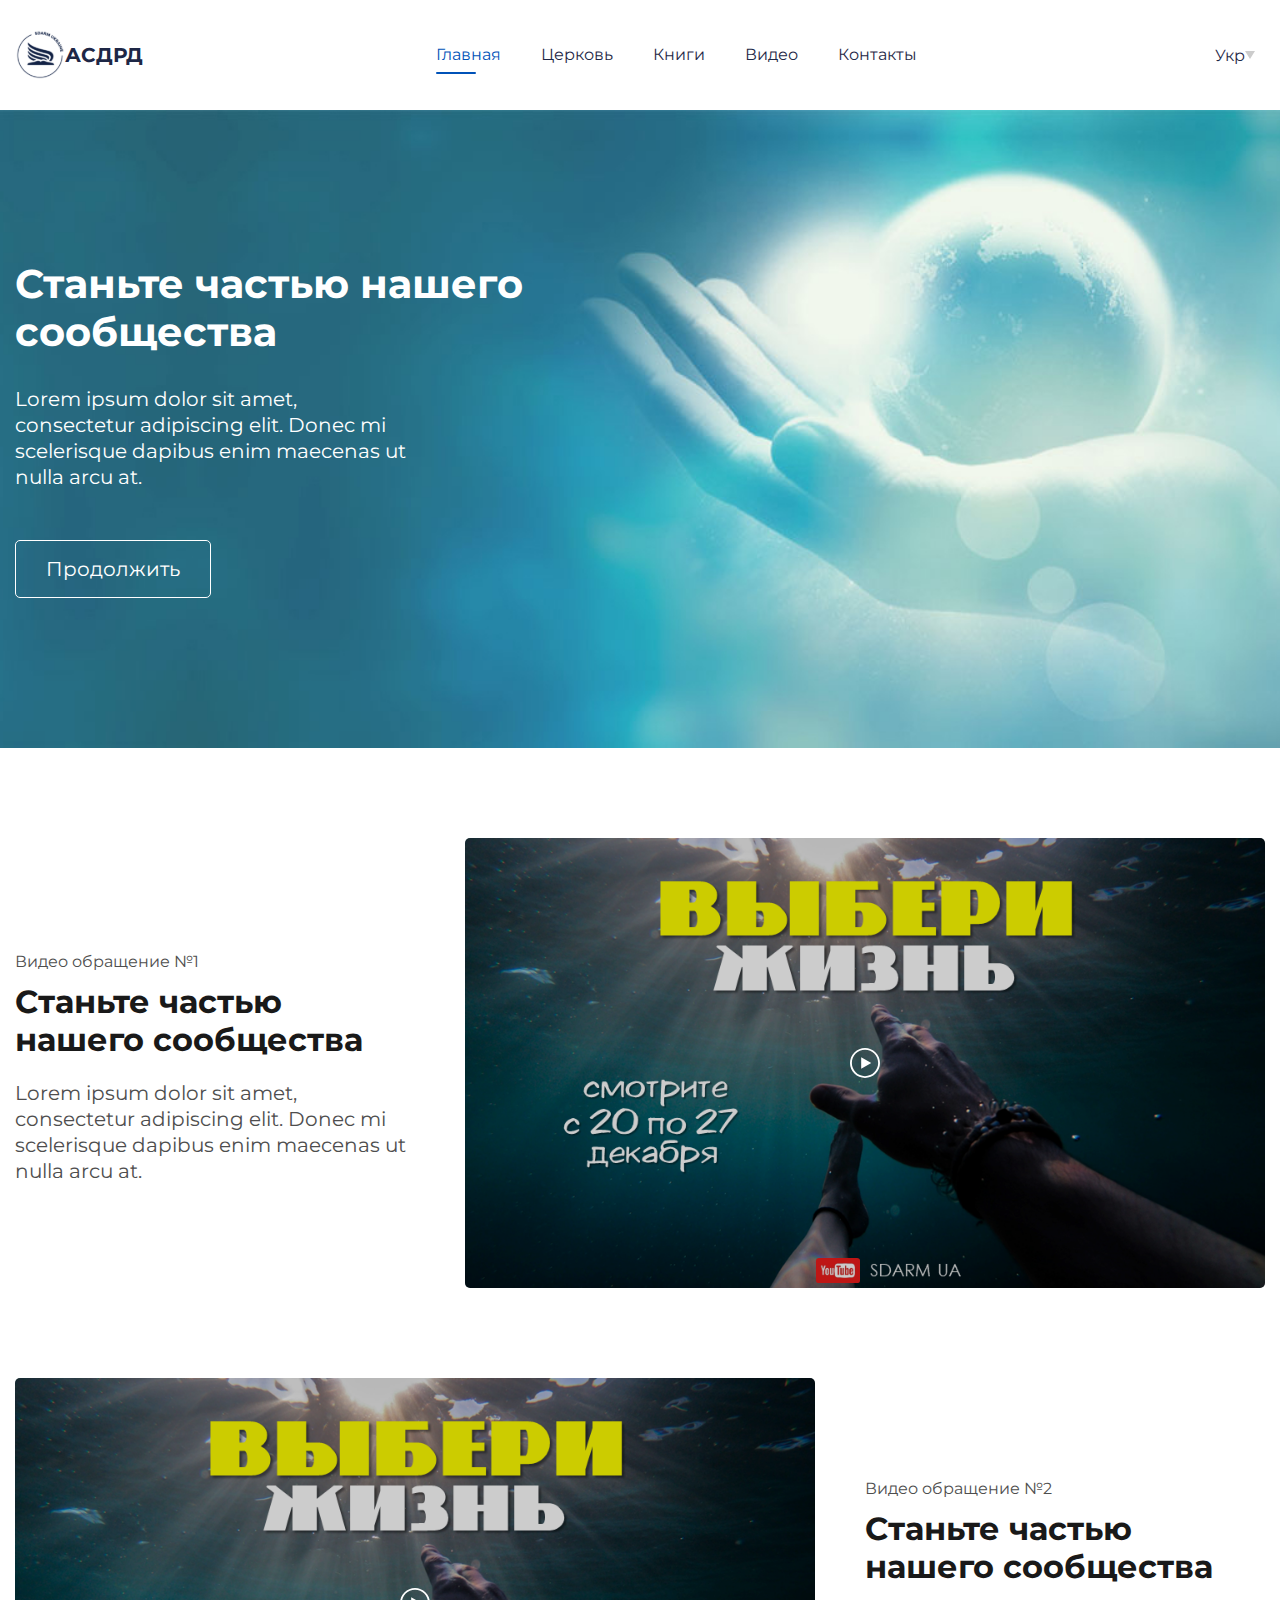
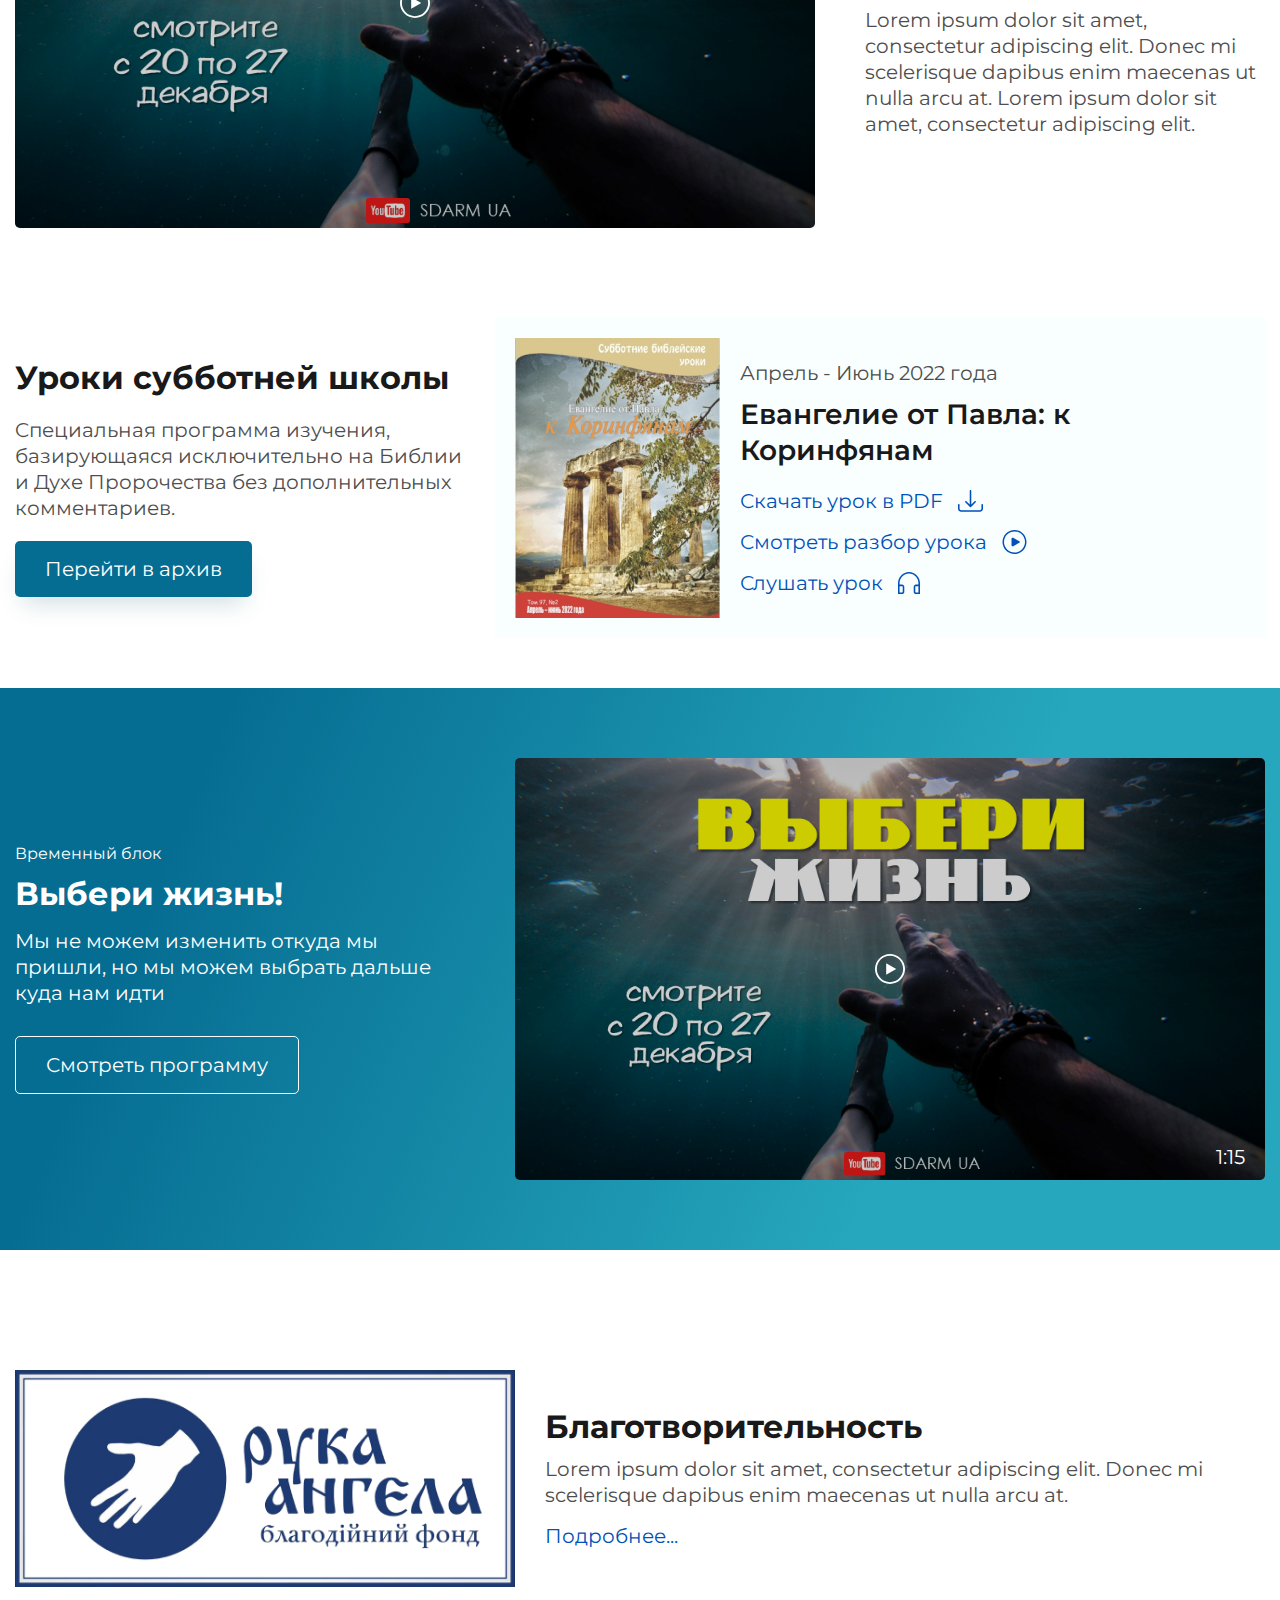
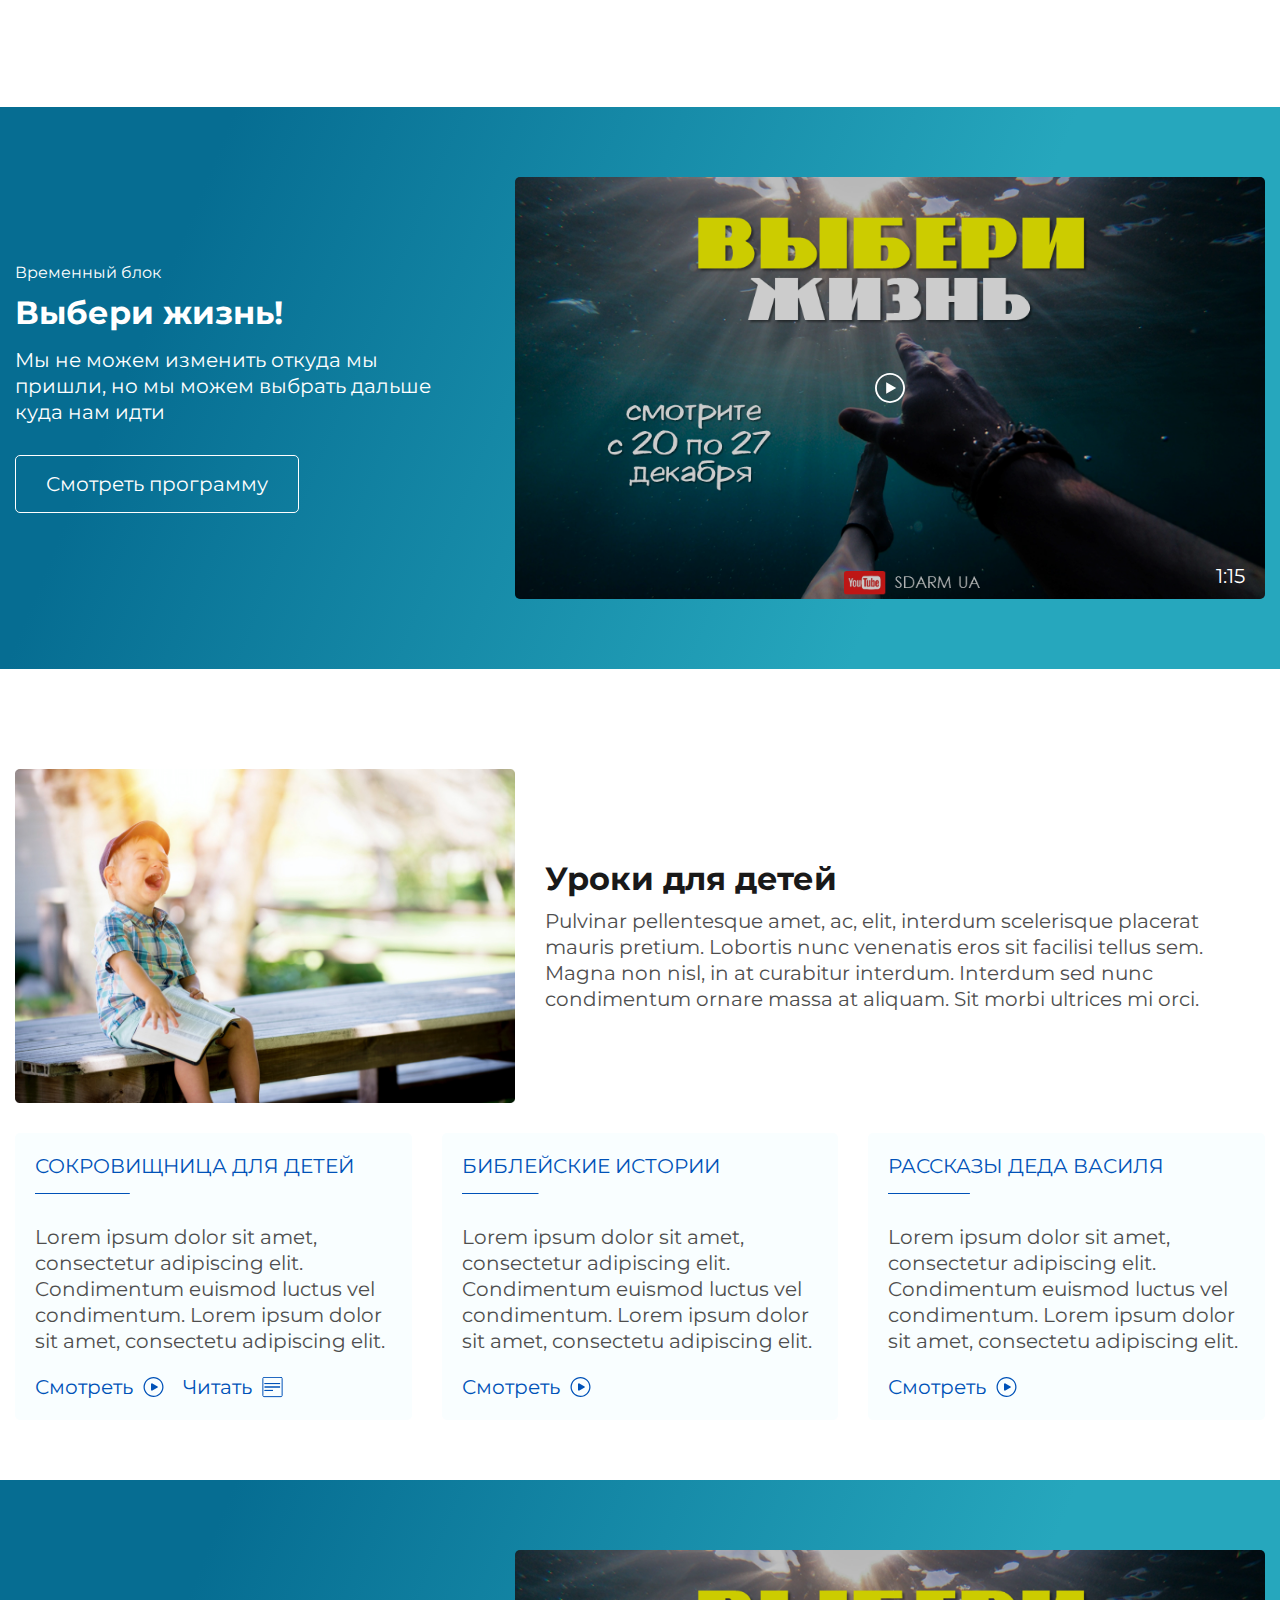
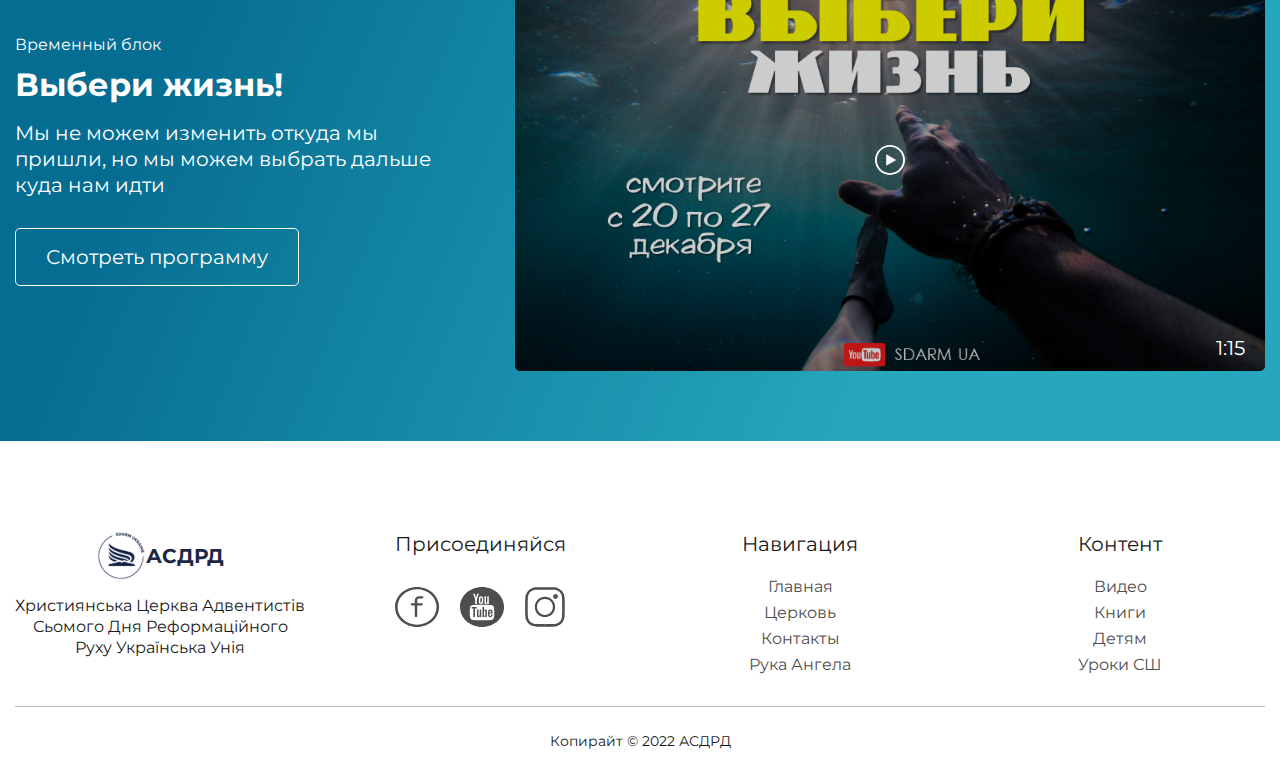
==== index.html @ 8c724ab3 "First commit" ====
<!DOCTYPE html>
<html lang="en">
<head>
    <meta charset="UTF-8">
    <meta http-equiv="X-UA-Compatible" content="IE=edge">
    <meta name="viewport" content="width=device-width, initial-scale=1.0">
    <link rel="stylesheet" href="./css/style.css">
    <title>ASDRD</title>
</head>
<body>

    <header class="header">
        <div class="container">
            
                <div class="header__row">

                    <a href="./index.html" class="logo">
                        <img class="logo__img" src="./img/logo.svg" alt="Logo-img">
                        <span class="logo__text">асдрд</span>
                    </a>

                    <ul class="header__nav">
                        <li><a href="church.html" class="nav__link nav__link--active">Главная</a></li>
                        <li><a href="church.html" class="nav__link">Церковь</a></li>
                        <li><a href="books.html" class="nav__link">Книги</a></li>
                        <li><a href="#" class="nav__link">Видео</a></li>
                        <li><a href="#" class="nav__link">Контакты</a></li> 
                    </ul>

                    <div class="language">
                        <div class="language__wrapper">
                            <select class="language__menu" name="language">
                                <option class="language__ua" value="ua">Укр</option>
                                <option class="language__ru" value="ru">Руc</option>
                            </select>
                        </div>
                    </div>

                        <div class="burger-menu">

                            <button type="button" class="burger" id="burger">
                                <div class="burger-line"></div>
                                <div class="burger-line"></div>
                                <div class="burger-line"></div>
                            </button>

                                <nav class="burger-menu__nav">
                                
                                        <a href="#!">Церковь</a>
                                        <a href="#!">Книги</a>
                                        <a href="#!">Видео</a>
                                        <a href="#!">Контакты</a>
                                    
                                </nav>
                                
                                <div class="burger-menu__overlay"></div>
                        </div>

                    </div>

                </div>
        </div>
    </header>

    <section class="home">
        <div class="container">
            <div class="home__content">
                <h1 class="home__heading">Станьте частью нашего сообщества</h1>
                <div class="home__text">
                    <p>Lorem ipsum dolor sit amet, consectetur adipiscing elit. Donec mi scelerisque dapibus enim maecenas ut nulla arcu at.</p>
                </div>
                <div class="home__button">
                    <a href="#" class="button button--transparent">Продолжить</a>
                </div>
            </div>
        </div>
        <div class="home__img">
            <div class="img__overlay"></div>
            <img src="./img/bg.jpg" alt="Background cover">
        </div>
    </section>

    <main class="main">

        <section class="video-invite-general">
            <div class="container">
                <div class="video-invite-general__row">
                    <div class="video-invite__content">
                        <h6 class="video-invite__caption">Видео обращение №1</h6>
                        <h2 class="video-invite__heading">Станьте частью нашего сообщества</h2>
                        <div class="video-invite__text">
                            <p>Lorem ipsum dolor sit amet, consectetur adipiscing elit. Donec mi scelerisque dapibus enim maecenas ut nulla arcu at.</p>
                        </div>
                    </div>

                    
                    <div class="movie-general">
                        <div data-name="video-block" class="video-content-movie">
                            <div class="video-overlay">
                                <button class="video-btn">
                                    <img width="30" height="30" src="./img/video/play.svg" alt="play">
                                </button>
                            </div>
                            <video poster="./img/video/takelife.png" class="video-content-play">
                                <source src="./video/chooseLife.mp4">
                            </video>
                        </div>
                    </div>
                </div>
            </div>
        </section>

        <section class="video-invite-universal">
            <div class="container">
                <div class="video-invite-universal__row">
                    <div class="video-invite__content">
                        <h6 class="video-invite__caption">Видео обращение №2</h6>
                        <h2 class="video-invite__heading">Станьте частью нашего сообщества</h2>
                        <div class="video-invite__text">
                            <p>Lorem ipsum dolor sit amet, consectetur adipiscing elit. Donec mi scelerisque dapibus enim maecenas ut nulla arcu at. Lorem ipsum dolor sit amet, consectetur adipiscing elit.</p>
                        </div>
                    </div>

                    
                    <div class="movie-universal">
                        <div data-name="video-block" class="video-content-movie">
                            <div class="video-overlay">
                                <button class="video-btn">
                                    <img width="30" height="30" src="./img/video/play.svg" alt="play">
                                </button>
                            </div>
                            <video poster="./img/video/takelife.png" class="video-content-play">
                                <source src="./video/chooseLife.mp4">
                            </video>
                        </div>
                    </div>
                </div>
            </div>
        </section>

        <section class="sabbat-school">
            <div class="container">
                <div class="sabbat-school__row">
                    <div class="sabbat-school-archive">
                        <h2 class="sabbat-school-archive__heading">Уроки субботней школы</h2>
                        <div class="sabbat-school-archive__text">
                            <p>Cпециальная программа изучения, базирующаяся исключительно на Библии и Духе Пророчества без дополнительных комментариев.
                            </p>
                        </div>
                        <div class="sabbat-school-archive-btn">
                            <a href="#!" class="button button--blue">Перейти в архив</a>
                        </div>
                    </div>

                    <div class="sabbat-school-lesson">
                        
                            <img src="./img/sabbatSchool/sabbatTitle.jpg" alt="picture">
                        
                            <div class="sabbat-school-lesson__source">
                                <h5 class="sabbat-school-lesson__date">Апрель - Июнь 2022 года</h5>
                                <h3 class="sabbat-school-lesson__heading">Евангелие от Павла: к Коринфянам</h3>
                                <div class="sabbat-school-lesson__content">
                                    <a href="#!" class="lesson-load">Скачать урок в PDF</a>
                                    <a href="#!" class="lesson-video">Смотреть разбор урока</a>
                                    <a href="#!" class="lesson-audio">Слушать урок</a>   
                                </div>
                            </div>
    
                    </div>
                    
                </div>
            </div>
        </section>

        <section class="video-content">
            
            <div class="container">
                <div class="video-content__row">
                    <div class="video-content__description">
                        <h6 class="video-content__caption">Временный блок</h6>
                        <h2 class="video-content__heading">
                            Выбери жизнь!
                        </h2>
                        <div class="video-content__text">
                            <p>Мы не можем изменить откуда мы пришли, но мы можем выбрать дальше куда нам идти</p>
                        </div>
                        <div class="video-content-btn">
                            <a href="https://www.youtube.com/watch?v=_n-kVwubyz4&list=PL8iz2QhmkdDv9zb9VZ5CYqa7KDGH2EhVj&index=2" target="_blank" class="button button--transparent">Смотреть программу</a>
                        </div>
                    </div>

                    <div data-name="video-block" class="video-content-movie">
                            <div class="video-overlay">
                                <button class="video-btn">
                                    <img width="30" height="30" src="./img/video/play.svg" alt="play">
                                </button>
                                <span class="video-time">1:15</span>
                            </div>
                            <video poster="./img/video/takelife.png" class="video-content-play">
                                <source src="./video/chooseLife.mp4">
                            </video>
                    </div>
                </div>
            </div>
            
        </section>

        <section class="mission">
            <div class="container">
                <div class="mission__row">
                    <div class="mission__img">
                        <img src="./img/mission/AngelHandWhite.png" alt="Image">
                    </div>
                    <div class="mission__content">
                        <h2 class="mission__heading">Благотворительность</h2>
                        <p class="mission__text">Lorem ipsum dolor sit amet, consectetur adipiscing elit. Donec mi scelerisque dapibus enim maecenas ut nulla arcu at.</p>
                        <a href="#!" class="mission__link">Подробнее...</a>
                    </div>
                </div>
            </div>
        </section>

        <section class="video-content">
            
            <div class="container">
                <div class="video-content__row">
                    <div class="video-content__description">
                        <h6 class="video-content__caption">Временный блок</h6>
                        <h2 class="video-content__heading">
                            Выбери жизнь!
                        </h2>
                        <div class="video-content__text">
                            <p>Мы не можем изменить откуда мы пришли, но мы можем выбрать дальше куда нам идти</p>
                        </div>
                        <div class="video-content-btn">
                            <a href="https://www.youtube.com/watch?v=_n-kVwubyz4&list=PL8iz2QhmkdDv9zb9VZ5CYqa7KDGH2EhVj&index=2" target="_blank" class="button button--transparent">Смотреть программу</a>
                        </div>
                    </div>

                    <div data-name="video-block" class="video-content-movie">
                            <div class="video-overlay">
                                <button class="video-btn">
                                    <img width="30" height="30" src="./img/video/play.svg" alt="play">
                                </button>
                                <span class="video-time">1:15</span>
                            </div>
                            <video poster="./img/video/takelife.png" class="video-content-play">
                                <source src="./video/chooseLife.mp4">
                            </video>
                    </div>
                </div>
            </div>
            
        </section>

        <section class="children-lessons">
            <div class="container">

                <div class="description-lessons">
                    <div class="description-lessons__img">
                        <img src="img/children/children.jpg" alt="Image">
                    </div>
                    <div class="description-lessons__content">
                        <h2 class="description-lessons__heading">Уроки для детей</h2>
                        <p class="description-lessons__text">Pulvinar pellentesque amet, ac, elit, interdum scelerisque placerat mauris pretium. Lobortis nunc venenatis eros sit facilisi tellus sem. Magna non nisl, in at curabitur interdum. Interdum sed nunc condimentum ornare massa at aliquam. Sit morbi ultrices mi orci.</p>
                    </div>
                </div>

                <div class="children-lessons__kinds row-3">

                    <div class="children-lessons__one col-3">
                        <div class="children-lessons__card">
                            
                                <h4 class="children-lesson__heading"><a href="#!" class="children-lesson__link">Сокровищница для детей</a></h4>
                            
                            <div class="children-lessons__body">
                                <p>Lorem ipsum dolor sit amet, consectetur adipiscing elit. Condimentum euismod luctus vel condimentum. Lorem ipsum dolor sit amet, consectetu adipiscing elit.</p>
                                <div class="children-lessons__link">
                                    <a href="#!" class="lessons-watch">Смотреть</a>
                                    <a href="#!" class="lessons-read">Читать</a>  
                                </div>
                            </div>
                        </div>
                    </div>

                    <div class="children-lessons__two col-3">
                        <div class="children-lessons__card">
                            
                                <h4 class="children-lesson__heading"><a href="#!" class="children-lesson__link">Библейские истории</a></h4>
                            
                            <div class="children-lessons__body">
                                <p>Lorem ipsum dolor sit amet, consectetur adipiscing elit. Condimentum euismod luctus vel condimentum. Lorem ipsum dolor sit amet, consectetu adipiscing elit.</p>
                                <div class="children-lessons__link">
                                    <a href="#!" class="lessons-watch">Смотреть</a>
                                </div>
                            </div>
                        </div>
                    </div>

                    <div class="children-lessons__three col-3">
                        <div class="children-lessons__card">
                            
                                <h4 class="children-lesson__heading"><a href="#!" class="children-lesson__link">Рассказы деда василя</a></h4>
                            
                            <div class="children-lessons__body">
                                <p>Lorem ipsum dolor sit amet, consectetur adipiscing elit. Condimentum euismod luctus vel condimentum. Lorem ipsum dolor sit amet, consectetu adipiscing elit.</p>
                                <div class="children-lessons__link">
                                    <a href="#!" class="lessons-watch">Смотреть</a>
                                </div>
                            </div>
                        </div>
                    </div>

                    
                    

                </div>

            </div>
        </section>

        <section class="video-content">
            
            <div class="container">
                <div class="video-content__row">
                    <div class="video-content__description">
                        <h6 class="video-content__caption">Временный блок</h6>
                        <h2 class="video-content__heading">
                            Выбери жизнь!
                        </h2>
                        <div class="video-content__text">
                            <p>Мы не можем изменить откуда мы пришли, но мы можем выбрать дальше куда нам идти</p>
                        </div>
                        <div class="video-content-btn">
                            <a href="https://www.youtube.com/watch?v=_n-kVwubyz4&list=PL8iz2QhmkdDv9zb9VZ5CYqa7KDGH2EhVj&index=2" target="_blank" class="button button--transparent">Смотреть программу</a>
                        </div>
                    </div>

                    <div data-name="video-block" class="video-content-movie">
                            <div class="video-overlay">
                                <button class="video-btn">
                                    <img width="30" height="30" src="./img/video/play.svg" alt="play">
                                </button>
                                <span class="video-time">1:15</span>
                            </div>
                            <video poster="./img/video/takelife.png" class="video-content-play">
                                <source src="./video/chooseLife.mp4">
                            </video>
                    </div>
                </div>
            </div>
            
        </section>

    </main>

    <footer class="footer">
        <div class="container">

            <div class="footer__row">

                <div class="footer__col">
                    <div class="footer-church__name">
                        
                        <a href="./index.html" class="logo">
                            <img class="logo__img" src="./img/logo.svg" alt="Logo-img">
                            <span class="logo__text">асдрд</span>
                        </a>
                        <p class="text-color">Християнська Церква Адвентистів Сьомого Дня Реформаційного Руху Українська Унія</p>
                    </div>
                </div>

                <div class="footer__col">
                    <div class="social-block">
                        <div class="social-title">Присоединяйся</div>
                        <div class="social-icon">
                            <a href="#!"><svg width="45" height="40" class="facebook-icon" viewBox="0 0 45 40" xmlns="http://www.w3.org/2000/svg">
                                <path d="M22.0696 0C9.93144 0 0.0563965 8.97194 0.0563965 20C0.0563965 31.0281 9.93144 40 22.0696 40C34.2077 40 44.0827 31.0281 44.0827 20C44.0827 8.97194 34.2077 0 22.0696 0ZM22.0696 37.7118C11.3202 37.7118 2.57497 29.7662 2.57497 20C2.57497 10.2338 11.3202 2.28824 22.0696 2.28824C32.819 2.28824 41.5642 10.2338 41.5642 20C41.5642 29.7662 32.819 37.7118 22.0696 37.7118Z"/>
                                <path d="M27.168 9.14697H24.1829C21.7398 9.14697 19.7521 10.9529 19.7521 13.1726V16.2236H16.9711C16.2756 16.2236 15.7119 16.7358 15.7119 17.3677C15.7119 17.9997 16.2756 18.5119 16.9711 18.5119H19.7521V29.1055C19.7521 29.7375 20.3158 30.2497 21.0114 30.2497C21.7069 30.2497 22.2706 29.7375 22.2706 29.1055V18.5119H26.5732C27.2687 18.5119 27.8325 17.9997 27.8325 17.3677C27.8325 16.7358 27.2687 16.2236 26.5732 16.2236H22.2706V13.1726C22.2706 12.2146 23.1285 11.4352 24.1829 11.4352H27.1679C27.8634 11.4352 28.4272 10.923 28.4272 10.2911C28.4272 9.65916 27.8634 9.14697 27.168 9.14697Z"/>
                            </svg></a>
                            <a href="https://www.youtube.com/c/SDARMUA7"><svg width="45" height="40" class="youtube-icon" viewBox="0 0 45 40" xmlns="http://www.w3.org/2000/svg">
                                <path d="M11.5794 21.4759H13.3247V30.0582H14.9759V21.4759H16.7536V20.0703H11.5794V21.4759Z"/>
                                <path d="M25.5408 22.5251C24.9949 22.5251 24.4855 22.796 24.0068 23.332V20.0698H22.5227V30.0582H24.0068V29.3371C24.5036 29.8941 25.0125 30.1609 25.5408 30.1609C26.1313 30.1609 26.5285 29.8785 26.7267 29.3245C26.8263 29.009 26.8771 28.5134 26.8771 27.8247V24.8612C26.8771 24.1566 26.8263 23.6647 26.7267 23.3656C26.529 22.8074 26.1308 22.5251 25.5408 22.5251ZM25.3922 27.9303C25.3922 28.603 25.1751 28.9345 24.7463 28.9345C24.5027 28.9345 24.2545 28.8285 24.0063 28.6026V24.067C24.2545 23.8439 24.5027 23.7384 24.7463 23.7384C25.1746 23.7384 25.3922 24.0829 25.3922 24.754V27.9303Z"/>
                                <path d="M19.7532 28.3038C19.424 28.7265 19.1127 28.9348 18.8146 28.9348C18.6164 28.9348 18.5034 28.8288 18.4673 28.6193C18.4538 28.5759 18.4538 28.4114 18.4538 28.0955V22.6162H16.9693V28.5002C16.9693 29.026 17.0193 29.3812 17.1004 29.6071C17.2494 29.9844 17.5791 30.1612 18.0566 30.1612C18.6029 30.1612 19.1632 29.8616 19.7532 29.247V30.0589H21.2386V22.6162H19.7532V28.3038Z"/>
                                <path d="M21.0274 15.7404C21.5107 15.7404 21.7426 15.3921 21.7426 14.6965V11.5329C21.7426 10.8368 21.5107 10.4902 21.0274 10.4902C20.5437 10.4902 20.3113 10.8372 20.3113 11.5329V14.6965C20.3113 15.3925 20.5437 15.7404 21.0274 15.7404Z"/>
                                <path d="M22.0282 0C9.87061 0 0.0150146 8.95427 0.0150146 20C0.0150146 31.0457 9.87061 40 22.0282 40C34.1858 40 44.0414 31.0457 44.0414 20C44.0414 8.95427 34.1858 0 22.0282 0ZM24.4765 9.35448H25.9723V14.8919C25.9723 15.2115 25.9723 15.3772 25.9903 15.4218C26.0232 15.6329 26.1412 15.741 26.3421 15.741C26.6421 15.741 26.9569 15.5298 27.2897 15.103V9.35448H28.7896V16.8753H27.2897V16.0552C26.6925 16.6772 26.1232 16.9788 25.576 16.9788C25.0931 16.9788 24.7598 16.8008 24.6094 16.4203C24.5265 16.1923 24.4765 15.8326 24.4765 15.3019V9.35448ZM18.8114 11.8069C18.8114 11.0028 18.9619 10.4151 19.2808 10.035C19.6956 9.52061 20.2797 9.26363 21.0274 9.26363C21.7787 9.26363 22.3624 9.52061 22.7772 10.035C23.0916 10.4147 23.242 11.0028 23.242 11.8069V14.4405C23.242 15.2401 23.0916 15.833 22.7772 16.2091C22.3624 16.7222 21.7787 16.9788 21.0274 16.9788C20.2797 16.9788 19.6956 16.7222 19.2808 16.2091C18.9619 15.833 18.8114 15.2397 18.8114 14.4405V11.8069ZM14.8002 6.78302L15.9812 10.7462L17.1157 6.78302H18.7979L16.7968 12.7881V16.8757H15.134V12.7881C14.9831 12.0638 14.6502 11.0028 14.1165 9.59509C13.7661 8.65841 13.4008 7.71887 13.0504 6.78302H14.8002ZM33.8786 30.7155C33.5777 31.9018 32.5098 32.7775 31.2239 32.908C28.1779 33.217 25.0967 33.2186 22.0268 33.217C18.9583 33.2186 15.8753 33.217 12.8302 32.908C11.5443 32.7775 10.4759 31.9022 10.176 30.7155C9.74765 29.0259 9.74765 27.1808 9.74765 25.4408C9.74765 23.7009 9.75306 21.8562 10.1809 20.1661C10.4813 18.9794 11.5488 18.1037 12.8347 17.9736C15.8803 17.6647 18.9628 17.663 22.0322 17.6647C25.1008 17.663 28.1833 17.6647 31.2289 17.9736C32.5148 18.1041 33.5831 18.9794 33.8844 20.1661C34.3114 21.8562 34.3087 23.7009 34.3087 25.4408C34.3087 27.1808 34.3069 29.0259 33.8786 30.7155Z"/>
                                <path d="M30.2682 22.5254C29.5088 22.5254 28.9193 22.7787 28.4905 23.2882C28.1757 23.6646 28.032 24.2465 28.032 25.0416V27.6487C28.032 28.4397 28.1928 29.0256 28.509 29.3984C28.9373 29.9067 29.5287 30.1608 30.3051 30.1608C31.0803 30.1608 31.6888 29.8944 32.0995 29.3538C32.2797 29.1149 32.3968 28.8444 32.4463 28.5456C32.4603 28.4106 32.4779 28.1115 32.4779 27.6765V27.4805H30.9641C30.9641 28.0206 30.9447 28.3206 30.9316 28.3938C30.847 28.7543 30.6335 28.9344 30.2682 28.9344C29.7584 28.9344 29.5088 28.5907 29.5088 27.9024V26.5823H32.4779V25.0408C32.4779 24.2457 32.3297 23.6638 32.0184 23.2873C31.6036 22.7791 31.0132 22.5254 30.2682 22.5254ZM30.9942 25.4602H29.5097V24.7715C29.5097 24.0832 29.7588 23.7391 30.2547 23.7391C30.7456 23.7391 30.9942 24.0837 30.9942 24.7715V25.4602Z"/>
                                </svg></a>
                            <a href="#!"><svg width="40" height="40" class="instagram-icon" viewBox="0 0 40 40" xmlns="http://www.w3.org/2000/svg">
                                <path d="M19.9609 0.15625C25.3516 0.15625 26.0156 0.195312 28.125 0.273438C30.1953 0.351562 31.6406 0.703125 32.9297 1.21094C34.2578 1.71875 35.3516 2.38281 36.4453 3.47656C37.5391 4.57031 38.2031 5.66406 38.7109 6.99219C39.2188 8.28125 39.5703 9.72656 39.6484 11.7969C39.7266 13.9062 39.7656 14.5703 39.7656 19.9609C39.7656 25.3516 39.7266 26.0156 39.6484 28.125C39.5703 30.1953 39.2188 31.6406 38.7109 32.9297C38.2031 34.2578 37.5391 35.3516 36.4453 36.4453C35.3516 37.5391 34.2578 38.2031 32.9297 38.7109C31.6406 39.2188 30.1953 39.5703 28.125 39.6484C26.0156 39.7266 25.3516 39.7656 19.9609 39.7656C14.5703 39.7656 13.9062 39.7266 11.7969 39.6484C9.72656 39.5703 8.28125 39.2188 6.99219 38.7109C5.66406 38.2031 4.57031 37.5391 3.47656 36.4453C2.38281 35.3516 1.71875 34.2578 1.21094 32.9297C0.703125 31.6406 0.351562 30.1953 0.273438 28.125C0.195312 26.0156 0.15625 25.3516 0.15625 19.9609C0.15625 14.5703 0.195312 13.9062 0.273438 11.7969C0.351562 9.72656 0.703125 8.28125 1.21094 6.99219C1.71875 5.66406 2.38281 4.57031 3.47656 3.47656C4.57031 2.38281 5.66406 1.71875 6.99219 1.21094C8.28125 0.703125 9.72656 0.351562 11.7969 0.273438C13.9062 0.195312 14.5703 0.15625 19.9609 0.15625ZM19.9609 2.73438C14.3359 2.73438 13.6719 2.77344 11.4844 2.85156C9.45312 2.92969 8.32031 3.32031 7.57812 3.59375C5.66406 4.375 4.375 5.66406 3.59375 7.57812C3.32031 8.32031 2.92969 9.45312 2.85156 11.4844C2.77344 13.6719 2.73438 14.3359 2.73438 19.9609C2.73438 25.5859 2.77344 26.25 2.85156 28.4375C2.92969 30.4688 3.32031 31.6016 3.59375 32.3438C4.375 34.2578 5.66406 35.5469 7.57812 36.3281C8.32031 36.6016 9.45312 36.9922 11.4844 37.0703C13.6719 37.1484 14.3359 37.1875 19.9609 37.1875C25.5859 37.1875 26.25 37.1484 28.4375 37.0703C30.4688 36.9922 31.6016 36.6016 32.3438 36.3281C34.2578 35.5469 35.5469 34.2578 36.3281 32.3438C36.6016 31.6016 36.9922 30.4688 37.0703 28.4375C37.1484 26.25 37.1875 25.5859 37.1875 19.9609C37.1875 14.3359 37.1484 13.6719 37.0703 11.4844C36.9922 9.45312 36.6016 8.32031 36.3281 7.57812C35.5469 5.66406 34.2578 4.375 32.3438 3.59375C31.6016 3.32031 30.4688 2.92969 28.4375 2.85156C26.25 2.77344 25.5859 2.73438 19.9609 2.73438ZM19.9609 27.8906C24.3359 27.8906 27.8906 24.3359 27.8906 19.9609C27.8906 15.5859 24.3359 12.0312 19.9609 12.0312C15.5859 12.0312 12.0312 15.5859 12.0312 19.9609C12.0312 24.3359 15.5859 27.8906 19.9609 27.8906ZM19.9609 9.80469C25.5859 9.80469 30.1172 14.3359 30.1172 19.9609C30.1172 25.5859 25.5859 30.1172 19.9609 30.1172C14.3359 30.1172 9.80469 25.5859 9.80469 19.9609C9.80469 14.3359 14.3359 9.80469 19.9609 9.80469ZM32.9297 9.41406C32.9297 10.7422 31.8359 11.7578 30.5078 11.7578C29.1797 11.7578 28.1641 10.7422 28.1641 9.41406C28.1641 8.08594 29.1797 6.99219 30.5078 6.99219C31.8359 6.99219 32.9297 8.08594 32.9297 9.41406Z"/>
                                </svg></a>
                        </div>
                    </div>
                </div>

                <div class="footer__col">
                    <div class="footer-menu">
                            <h5 class="footer-menu__heading">Навигация</h5>
                            <ul>
                                <li><a href="#">Главная</a></li>
                                <li><a href="#">Церковь</a></li>
                                <li><a href="#">Контакты</a></li>
                                <li><a href="#">Рука Ангела</a></li>
                            </ul>
                    </div>
                </div>
                <div class="footer__col">
                    <div class="footer-menu">
                            <h5 class="footer-menu__heading">Контент</h5>
                            <ul>
                                <li><a href="#">Видео</a></li>
                                <li><a href="#">Книги</a></li>
                                <li><a href="#">Детям</a></li>
                                <li><a href="#">Уроки СШ</a></li>   
                            </ul>
                    </div>
                </div>
                
            </div>

            <div class="copyright">
                <p class="text-color">Копирайт © 2022 АСДРД </p>
            </div>

        </div>
    </footer>
    <script src="./js/main.js"></script>
</body>
</html>
---- css/style.css ----
@import url("https://fonts.googleapis.com/css2?family=Montserrat:wght@400;600;700&display=swap");
.row-3 {
  display: flex;
  flex-wrap: wrap;
  margin: 0 -15px -30px;
}

.col-3 {
  width: 33.3333333%;
  padding: 0 15px 30px;
}

@media (max-width: 910px) {
  .col-3 {
    width: 100%;
  }
}
.text-links, .lessons-read, .lessons-watch, .mission__link, .lesson-audio, .lesson-video, .lesson-load {
  color: #0052B8;
}
.text-links:hover, .lessons-read:hover, .lessons-watch:hover, .mission__link:hover, .lesson-audio:hover, .lesson-video:hover, .lesson-load:hover {
  text-decoration: underline;
}

.titles-h2, .description-lessons__heading, .mission__heading, .video-content__heading, .sabbat-school-archive__heading, .video-invite__heading {
  font-size: 2rem;
  font-weight: 700;
  line-height: 120%;
  color: #191919;
}

.caption-black, .video-invite__caption {
  font-size: 1rem;
  color: #4E4E4E;
}

.description-color, .children-lessons__body p, .description-lessons__text, .mission__text, .sabbat-school-lesson__date, .sabbat-school-archive__text p, .video-invite__text p {
  color: #4E4E4E;
}

/* Reset and base styles  */
* {
  padding: 0px;
  margin: 0px;
  border: none;
}

*,
*::before,
*::after {
  box-sizing: border-box;
}

a:focus,
a:active {
  /* outline: none;*/
}

/* Links */
a, a:link, a:visited {
  text-decoration: none;
}

a:hover {
  /* color: inherit; */
  /*  text-decoration: none; */
}

/* Common */
aside, nav, footer, header, section, main {
  display: block;
}

h1, h2, h3, h4, h5, h6, p {
  font-size: inherit;
  font-weight: inherit;
}

ul, ul li {
  list-style: none;
}

img {
  vertical-align: top;
}

img, svg {
  max-width: 100%;
  height: auto;
}

/* Form */
input, textarea, button, select {
  font-family: inherit;
  font-size: inherit;
  color: inherit;
  background-color: transparent;
}

select {
  -moz-appearance: none;
  -webkit-appearance: none;
  appearance: none;
  border: none;
  background-color: transparent;
  outline: none;
}

/* input::-ms-clear {
	display: none;
} */
button, input[type=submit] {
  display: inline-block;
  box-shadow: none;
  background-color: transparent;
  background: none;
  cursor: pointer;
}

input:focus, input:active,
button:focus, button:active {
  outline: none;
}

button::-moz-focus-inner {
  padding: 0;
  border: 0;
}

label {
  cursor: pointer;
}

legend {
  display: block;
}

body {
  font-family: "Montserrat", sans-serif;
  font-weight: 400;
  font-size: 1.25rem;
  line-height: 1.3;
  color: #191919;
}

.none {
  display: none !important;
}

.visually-hidden {
  position: absolute;
  opacity: 0;
  visibility: hidden;
  width: 0px;
  height: 0px;
  display: block;
  margin-left: -10000px;
  background: transparent;
  font-size: 0;
}

.container {
  max-width: 1290px;
  padding: 0 15px;
  margin: 0 auto;
}

.button {
  display: inline-block;
  padding: 15px 30px;
  color: #fff;
  font-size: 1.25rem;
  font-weight: 400;
  border-radius: 5px;
}
.button--transparent {
  border: 1px solid #fff;
  background-color: transparent;
  transition: 0.2s ease;
}
.button--transparent:hover {
  border: 1px solid #1E2746;
  color: #1E2746;
}
.button--blue {
  border: none;
  background-color: #066D92;
  box-shadow: 0px 14px 24px -8px rgba(26, 89, 108, 0.2);
  transition: 0.2s ease;
}
.button--blue:hover {
  box-shadow: 0px 14px 24px -8px rgba(26, 89, 108, 0.5);
}
.button--blue:active {
  position: relative;
  top: 2px;
}

.burger-menu {
  display: none;
}

/* -------------Burger button---------------- */
.burger {
  position: relative;
  z-index: 10;
  display: flex;
  justify-content: center;
  flex-direction: column;
  padding: 0;
  border: 0;
  width: 30px;
  height: 30px;
  background-color: transparent;
}

.burger:hover {
  cursor: pointer;
}

.burger:focus {
  outline: none;
}

.burger-line {
  position: relative;
  width: 100%;
  height: 4px;
  background-color: #1E2746;
  border-radius: 2px;
  transition: 0.3s;
}

.burger-line:nth-child(1) {
  top: 4px;
  transform: translateY(-7px);
}

.burger-line:nth-child(3) {
  bottom: 4px;
  transform: translateY(7px);
}

.burger-menu__active .burger .burger-line:nth-child(1) {
  transform: rotate(45deg);
}

.burger-menu__active .burger .burger-line:nth-child(3) {
  transform: rotate(-45deg);
}

.burger-menu__active .burger .burger-line:nth-child(2) {
  background-color: transparent;
}

/* -------------Burger menu----------------- */
.burger-menu__nav {
  position: fixed;
  z-index: 8;
  top: 110px;
  left: -100%;
  width: 320px;
  height: 100%;
  overflow-y: auto;
  display: flex;
  flex-direction: column;
  row-gap: 30px;
  padding: 30px 30px 50px 30px;
  background-color: rgb(255, 255, 255);
  transition: 0.5s ease;
}

.burger-menu__active .burger-menu__nav {
  left: 0;
}

.burger-menu__nav a {
  padding: 10px 0;
  border-bottom: 1px solid rgb(231, 231, 231);
  color: #1E2746;
}

.burger-menu__nav a:hover {
  color: #1364f8;
}

/* -------------Overlay menu----------------- */
.burger-menu__overlay {
  display: none;
  position: fixed;
  z-index: 7;
  top: 0;
  left: 0;
  width: 100%;
  height: 100%;
  background: rgba(241, 241, 241, 0.271);
}

.burger-menu__active .burger-menu__overlay {
  display: block;
}

/* ---------Mobile adaptive */
@media (max-width: 880px) {
  .burger-menu {
    display: block;
  }
}
.header {
  padding: 30px 0;
}
.header__row {
  display: flex;
  justify-content: space-between;
  align-items: center;
}

.logo {
  position: relative;
  z-index: 12;
  display: flex;
  align-items: center;
  cursor: pointer;
}
.logo__img {
  width: 50px;
  height: 50px;
}
.logo__text {
  font-size: 1.25rem;
  font-weight: 700;
  text-transform: uppercase;
  color: #1E2746;
}

.header__nav {
  display: flex;
  -moz-column-gap: 40px;
       column-gap: 40px;
  font-size: 1rem;
  color: #1E2746;
}
.header__nav .nav__link {
  position: relative;
  color: #1E2746;
  transition: 0.2s ease;
}
.header__nav .nav__link:hover {
  color: #0052B8;
}
.header__nav .nav__link--active {
  color: #0052B8;
}
.header__nav .nav__link--active::after, .header__nav .nav__link:hover::after {
  content: "";
  position: absolute;
  left: 0;
  bottom: -10px;
  display: block;
  width: 40px;
  height: 2px;
  background-color: #0052B8;
  border-radius: 50px;
}

/* --------Language menu------------- */
.language__wrapper {
  position: relative;
}
.language__wrapper::after {
  content: "";
  position: absolute;
  top: 50%;
  right: 10px;
  transform: translateY(-50%);
  display: block;
  width: 0;
  height: 0;
  border-style: solid;
  border-width: 8.7px 5px 0 5px;
  border-color: #cccccc transparent transparent transparent;
  pointer-events: none;
}

.language__menu {
  width: 100%;
  padding: 5px 20px 5px 5px;
  background-color: #fff;
  color: #1E2746;
  font-size: 16px;
  cursor: pointer;
  text-align: center;
}

/* ---------Mobile adaptive */
@media (max-width: 880px) {
  .header__nav {
    display: none;
  }
  .header__row {
    display: flex;
    justify-content: flex-end;
  }
  .logo {
    display: flex;
    align-items: center;
    margin-right: auto;
  }
  .language {
    margin-right: 25px;
  }
}
.home {
  position: relative;
  padding: 150px 0;
  color: #fff;
}
.home__content {
  max-width: 600px;
}
.home__heading {
  font-size: 40px;
  font-weight: 700;
  line-height: 120%;
}
.home__heading + * {
  margin-top: 30px;
}
.home__text {
  max-width: 400px;
}
.home__text + * {
  margin-top: 50px;
}

.home__img {
  z-index: -1;
  position: absolute;
  top: 0;
  left: 0;
  width: 100%;
  height: 100%;
  background-color: rgb(136, 136, 136);
}
.home__img .img__overlay {
  position: absolute;
  left: 0;
  top: 0;
  width: 100%;
  height: 100%;
  background-color: transparent;
}
.home__img img {
  height: 100%;
  width: 100%;
  -o-object-fit: cover;
     object-fit: cover;
}

@media (max-width: 810px) {
  .img__overlay {
    background-color: rgba(0, 0, 0, 0.4);
  }
}
@media (max-width: 495px) {
  .home {
    padding: 50px 0;
  }
  .home__heading {
    font-size: 26px;
  }
  .home__text {
    font-size: 16px;
  }
}
.video-invite-general {
  padding: 90px 0 45px 0;
}
.video-invite-general__row {
  display: flex;
  justify-content: space-between;
  align-items: center;
  -moz-column-gap: 50px;
       column-gap: 50px;
}

.video-invite__content {
  max-width: 400px;
}

.video-invite__caption {
  margin: 10px 0;
}

.video-invite__heading {
  margin-bottom: 20px;
}

.video-invite-universal {
  padding: 45px 0 90px 0;
}
.video-invite-universal__row {
  display: flex;
  justify-content: space-between;
  flex-direction: row-reverse;
  align-items: center;
  -moz-column-gap: 50px;
       column-gap: 50px;
}

@media (max-width: 1230px) {
  .video-invite__heading {
    font-size: calc(18px + 14 * (100vw - 320px) / 910);
  }
  .video-invite__text {
    font-size: calc(14px + 6 * (100vw - 320px) / 910);
  }
}
@media (max-width: 1050px) {
  .video-invite-general {
    padding: 30px 0 50px 0;
  }
  .video-invite-general__row {
    flex-direction: column-reverse;
    align-items: flex-start;
  }
  .video-invite__content {
    max-width: 600px;
  }
  .video-invite-universal {
    padding: 0 0 50px 0;
  }
  .video-invite-universal__row {
    flex-direction: column-reverse;
    align-items: flex-start;
  }
}
.sabbat-school {
  padding: 0 0 50px 0;
}
.sabbat-school__row {
  display: flex;
  justify-content: space-between;
  align-items: center;
  -moz-column-gap: 30px;
       column-gap: 30px;
}

.sabbat-school-archive {
  max-width: 450px;
}
.sabbat-school-archive__heading {
  margin-bottom: 20px;
}
.sabbat-school-archive__text {
  margin-bottom: 20px;
}
.sabbat-school-lesson {
  max-width: 780px;
  display: flex;
  justify-content: space-between;
  align-items: center;
  padding: 20px 20px;
  background-color: #F9FEFF;
}
.sabbat-school-lesson__source {
  padding: 0 10px 0 20px;
}
.sabbat-school-lesson__date {
  margin-bottom: 10px;
}
.sabbat-school-lesson__heading {
  font-size: 1.75rem;
  font-weight: 600;
}
.sabbat-school-lesson__content {
  margin-top: 20px;
  display: flex;
  flex-direction: column;
  row-gap: 15px;
}

.lesson-load {
  position: relative;
}
.lesson-load::after {
  content: "";
  display: inline-block;
  width: 25px;
  height: 22px;
  margin-left: 15px;
  position: absolute;
  top: 50%;
  transform: translateY(-50%);
  background-image: url("./../../img/sabbatSchool/load.svg");
  background-position: center;
  background-size: auto;
  background-repeat: no-repeat;
}

.lesson-video {
  position: relative;
}
.lesson-video::after {
  content: "";
  display: inline-block;
  width: 25px;
  height: 25px;
  margin-left: 15px;
  position: absolute;
  top: 50%;
  transform: translateY(-50%);
  background-image: url("./../../img/sabbatSchool/lesson-video.svg");
  background-position: center;
  background-size: auto;
  background-repeat: no-repeat;
}

.lesson-audio {
  position: relative;
}
.lesson-audio::after {
  content: "";
  display: inline-block;
  width: 22px;
  height: 22px;
  margin-left: 15px;
  position: absolute;
  top: 50%;
  transform: translateY(-50%);
  background-image: url("./../../img/sabbatSchool/lesson-audio.svg");
  background-position: center;
  background-size: auto;
  background-repeat: no-repeat;
}

@media (max-width: 1230px) {
  .sabbat-school-archive__heading {
    font-size: calc(18px + 14 * (100vw - 320px) / 910);
  }
  .sabbat-school-archive__text p, .sabbat-school-lesson__date, .sabbat-school-lesson__content a {
    font-size: calc(14px + 6 * (100vw - 320px) / 910);
  }
  .sabbat-school-lesson__heading {
    font-size: calc(16px + 12 * (100vw - 320px) / 910);
  }
}
@media (max-width: 1050px) {
  .sabbat-school__row {
    flex-direction: column-reverse;
    align-items: flex-start;
    row-gap: 30px;
  }
  .sabbat-school-archive {
    max-width: 600px;
  }
  .sabbat-school-lesson {
    max-width: 600px;
  }
}
@media (max-width: 630px) {
  .sabbat-school-lesson {
    flex-direction: column;
    align-items: flex-start;
    row-gap: 30px;
  }
  .sabbat-school-lesson__source {
    padding: 0;
  }
}
.video-content {
  padding: 70px 0;
  background: linear-gradient(112.36deg, #066D92 15.58%, #26A7BD 71.5%);
}
.video-content__row {
  display: flex;
  justify-content: space-between;
  align-items: center;
  -moz-column-gap: 50px;
       column-gap: 50px;
}
.video-content__description {
  max-width: 450px;
}
.video-content__caption {
  margin-bottom: 10px;
  font-size: 1rem;
  color: #fff;
}
.video-content__heading {
  color: #fff;
  margin-bottom: 15px;
}
.video-content__text p {
  margin-bottom: 30px;
  color: #fff;
}

.video-content-movie {
  position: relative;
  border-radius: 5px;
  overflow: hidden;
}

.video-overlay {
  position: absolute;
  left: 0;
  top: 0;
  width: 100%;
  height: 100%;
  background-color: rgba(0, 0, 0, 0.2);
  transition: 0.2s ease;
}

.video-btn {
  position: absolute;
  left: 50%;
  top: 50%;
  transform: translate(-50%, -50%);
}

.video-time {
  position: absolute;
  bottom: 10px;
  right: 20px;
  color: #fff;
}

.video-overlay.hidden {
  opacity: 0;
}

.video-content-play {
  width: 100%;
  height: auto;
  vertical-align: top;
}

@media (max-width: 1230px) {
  .video-content {
    padding-top: calc(15px + 55 * (100vw - 320px) / 910);
    padding-bottom: calc(15px + 55 * (100vw - 320px) / 910);
  }
  .video-content__heading {
    font-size: calc(24px + 8 * (100vw - 320px) / 910);
  }
  .video-content__text p {
    font-size: calc(16px + 4 * (100vw - 320px) / 910);
  }
}
@media (max-width: 1050px) {
  .video-content__row {
    flex-direction: column-reverse;
    align-items: flex-start;
  }
  .video-content__description {
    margin-top: 30px;
    max-width: 800px;
  }
}
.mission {
  padding: 120px 0;
}
.mission__row {
  display: flex;
  align-items: center;
  -moz-column-gap: 30px;
       column-gap: 30px;
}
.mission__img {
  flex: 0 0 40%;
}
.mission__content {
  flex: 1 1 auto;
}
.mission__heading {
  margin-bottom: 10px;
}
.mission__text {
  margin-bottom: 15px;
}
@media (max-width: 1230px) {
  .mission {
    padding-top: calc(30px + 90 * (100vw - 320px) / 910);
    padding-bottom: calc(30px + 90 * (100vw - 320px) / 910);
  }
  .mission__heading {
    font-size: calc(20px + 12 * (100vw - 320px) / 910);
  }
  .mission__text {
    font-size: calc(16px + 4 * (100vw - 320px) / 910);
  }
  .mission__link {
    font-size: calc(14px + 6 * (100vw - 320px) / 910);
  }
}
@media (max-width: 1050px) {
  .mission__row {
    flex-direction: column;
    align-items: flex-start;
    row-gap: 20px;
  }
  .mission__content {
    max-width: 600px;
  }
}
.children-lessons {
  padding: 100px 0 60px 0;
}

.description-lessons {
  display: flex;
  align-items: center;
  -moz-column-gap: 30px;
       column-gap: 30px;
  margin-bottom: 30px;
}
.description-lessons__img {
  flex: 0 0 40%;
}
.description-lessons__content {
  flex: 1 1 auto;
}
.description-lessons__heading {
  margin-bottom: 10px;
}
@media (max-width: 1230px) {
  .children-lessons {
    padding-top: calc(50px + 50 * (100vw - 320px) / 910);
  }
  .description-lessons__heading {
    font-size: calc(20px + 12 * (100vw - 320px) / 910);
  }
  .description-lessons__text {
    font-size: calc(16px + 4 * (100vw - 320px) / 910);
  }
}
@media (max-width: 1050px) {
  .description-lessons {
    flex-direction: column;
    align-items: flex-start;
    row-gap: 20px;
  }
  .description-lessons__content {
    max-width: 600px;
  }
}
.children-lessons__card {
  border-radius: 5px;
  padding: 20px;
  overflow: hidden;
  background-color: #F9FEFF;
  height: 100%;
  display: flex;
  flex-direction: column;
}

.children-lesson__heading {
  font-size: 1.25rem;
  text-transform: uppercase;
}

.children-lesson__link {
  position: relative;
  display: inline-block;
  padding-bottom: 15px;
  margin-bottom: 30px;
  color: #0052B8;
}
.children-lesson__link::after {
  content: "";
  position: absolute;
  left: 0;
  bottom: 0;
  width: 99%;
  height: 1px;
  transform-origin: left;
  transform: scaleX(0.3);
  transition: 0.3s;
  background-color: #0052B8;
}
.children-lesson__link:hover::after {
  transform: scaleX(1);
}

.children-lessons__body {
  display: flex;
  flex-direction: column;
  flex: 1;
}
.children-lessons__body p {
  flex: 1;
  margin-bottom: 20px;
}

.children-lessons__link {
  display: flex;
  -moz-column-gap: 50px;
       column-gap: 50px;
}

.lessons-watch {
  position: relative;
}
.lessons-watch::after {
  content: "";
  display: inline-block;
  position: absolute;
  margin-left: 10px;
  width: 21px;
  height: 21px;
  top: 50%;
  transform: translateY(-50%);
  background-image: url(../../img/children/lessons-play.svg);
  background-position: center;
  background-size: auto;
  background-repeat: no-repeat;
}

.lessons-read {
  position: relative;
}
.lessons-read::after {
  content: "";
  display: inline-block;
  position: absolute;
  margin-left: 10px;
  width: 21px;
  height: 21px;
  top: 50%;
  transform: translateY(-50%);
  background-image: url(../../img/children/lessons-read.svg);
  background-position: center;
  background-size: auto;
  background-repeat: no-repeat;
}

@media (max-width: 1230px) {
  .children-lesson__heading {
    font-size: calc(16px + 4 * (100vw - 320px) / 910);
  }
  .children-lessons__body p, .children-lessons__link {
    font-size: calc(14px + 6 * (100vw - 320px) / 910);
  }
}
.footer {
  padding: 90px 0 25px 0;
  background-color: #fff;
}
.footer__row {
  display: flex;
  flex-wrap: wrap;
  margin: 0 -15px -30px;
}
.footer__col {
  width: 25%;
  padding: 0 15px 30px;
}

.footer-church__name {
  display: flex;
  flex-direction: column;
  align-items: center;
  text-align: center;
  height: 100%;
  overflow: hidden;
}
.footer-church__name a.logo {
  margin: 0;
}
.footer-church__name p {
  margin-top: 15px;
  font-size: 1rem;
}

.footer-menu {
  display: flex;
  flex-direction: column;
  align-items: center;
  text-align: center;
  height: 100%;
  overflow: hidden;
}

.footer-menu__heading {
  margin-bottom: 15px;
}

.footer-menu ul li a {
  font-size: 1rem;
  color: #4E4E4E;
}

.footer-menu ul li a:hover {
  color: #000;
}

.social-block {
  display: flex;
  flex-direction: column;
  align-items: center;
  height: 100%;
  overflow: hidden;
}

.social-title {
  margin-bottom: 30px;
}

.social-icon {
  display: flex;
  -moz-column-gap: 20px;
       column-gap: 20px;
  justify-content: space-evenly;
}

.copyright {
  margin-top: 30px;
  padding-top: 25px;
  text-align: center;
  border-top: 1px solid #bcbcbc;
}

.copyright p {
  font-size: 0.875rem;
}

.facebook-icon, .youtube-icon, .instagram-icon {
  fill: #4E4E4E;
  transition: 0.3s ease;
}

.facebook-icon:hover, .youtube-icon:hover, .instagram-icon:hover {
  fill: #0052B8;
}

@media (max-width: 1230px) {
  .footer {
    padding-top: calc(50px + 50 * (100vw - 320px) / 910);
  }
}
@media (max-width: 888px) {
  .footer__col {
    width: 50%;
  }
}
@media (max-width: 520px) {
  .footer__col {
    width: 100%;
  }
}
.benefit {
  padding: 70px 0;
}

.benefit__row {
  display: flex;
  flex-direction: column;
  align-items: center;
  text-align: center;
}

.benefit__col {
  max-width: 700px;
}
.benefit__col h2 {
  margin-bottom: 30px;
}
.benefit__col p {
  max-width: 600px;
}

@media (max-width: 1230px) {
  .benefit {
    padding-top: calc(40px + 30 * (100vw - 320px) / 910);
    padding-bottom: calc(40px + 30 * (100vw - 320px) / 910);
  }
  .benefit__col h2 {
    font-size: calc(28px + 4 * (100vw - 320px) / 910);
  }
  .benefit__col p {
    font-size: calc(16px + 4 * (100vw - 320px) / 910);
  }
}
.church__row {
  display: flex;
  flex-wrap: wrap;
  margin: 0 -15px -30px;
}

.church__col {
  width: 33.33333%;
  padding: 0 15px 30px;
}

.church__card {
  display: flex;
  flex-direction: column;
  border-radius: 5px;
  overflow: hidden;
  height: 100%;
}

.church__card-img {
  height: 278px;
  overflow: hidden;
  width: 100%;
  border-radius: 5px;
}
.church__card-img img {
  display: block;
  width: 100%;
  height: 100%;
  -o-object-fit: cover;
     object-fit: cover;
}

.church__card-body {
  padding: 15px;
  flex: 1;
  display: flex;
  flex-direction: column;
}
.church__card-body h4 {
  font-size: 20px;
  font-weight: 600;
  text-align: center;
  margin-bottom: 15px;
}
.church__card-body p {
  text-align: center;
  flex: 1;
  margin-bottom: 20px;
}

@media (max-width: 1230px) {
  .church__card-body h4 {
    font-size: calc(16px + 4 * (100vw - 320px) / 910);
  }
  .church__card-body p {
    font-size: calc(16px + 4 * (100vw - 320px) / 910);
  }
}
@media (max-width: 991px) {
  .church__col {
    width: 50%;
  }
}
@media (max-width: 767px) {
  .church__col {
    width: 100%;
  }
}
.our-team__row {
  display: flex;
  flex-wrap: wrap;
  margin: 0 -15px 30px;
}

.our-team__col {
  padding: 0 15px 30px;
  width: 25%;
}

.our-team__card {
  padding: 20px;
  overflow: hidden;
  height: 100%;
  display: flex;
  flex-direction: column;
  align-items: center;
  background-color: #F9FEFF;
}

.our-team__img {
  height: 200px;
  width: 200px;
  overflow: hidden;
  border-radius: 50%;
}
.our-team__img img {
  display: block;
  width: 100%;
  height: 100%;
  -o-object-fit: cover;
     object-fit: cover;
}

.our-team__body {
  padding: 15px;
  flex: 1;
  display: flex;
  flex-direction: column;
}
.our-team__body h5 {
  font-size: 24px;
  text-align: center;
  margin-bottom: 15px;
}
.our-team__body p {
  flex: 1;
  text-align: center;
}

.personal-social__icon {
  display: flex;
  align-items: flex-start;
  -moz-column-gap: 20px;
       column-gap: 20px;
}

@media (max-width: 991px) {
  .our-team__col {
    width: 50%;
  }
}
@media (max-width: 767px) {
  .our-team__col {
    width: 100%;
  }
}
.books {
  padding: 50px 0;
}

.books__row {
  display: flex;
  flex-wrap: wrap;
  margin: 0 -15px -30px;
}

.books__col {
  width: 25%;
  padding: 0 15px 30px;
}

.books__card {
  overflow: hidden;
  height: 100%;
  display: flex;
  flex-direction: column;
  background-color: #F9FEFF;
}

.books__img {
  height: 400px;
  overflow: hidden;
  width: 100%;
}
.books__img img {
  display: block;
  width: 100%;
  height: 100%;
  -o-object-fit: cover;
     object-fit: cover;
}

.books__body {
  padding: 15px;
  flex: 1;
  display: flex;
  flex-direction: column;
}
.books__body h5 {
  text-align: center;
  margin-bottom: 15px;
}
.books__body p {
  flex: 1;
  margin-bottom: 15px;
  text-align: center;
  font-size: 1rem;
}

.price-wrapper {
  display: flex;
  align-items: center;
  justify-content: space-evenly;
}

@media (max-width: 991px) {
  .books__col {
    width: 50%;
  }
}
@media (max-width: 767px) {
  .books__col {
    width: 100%;
  }
}
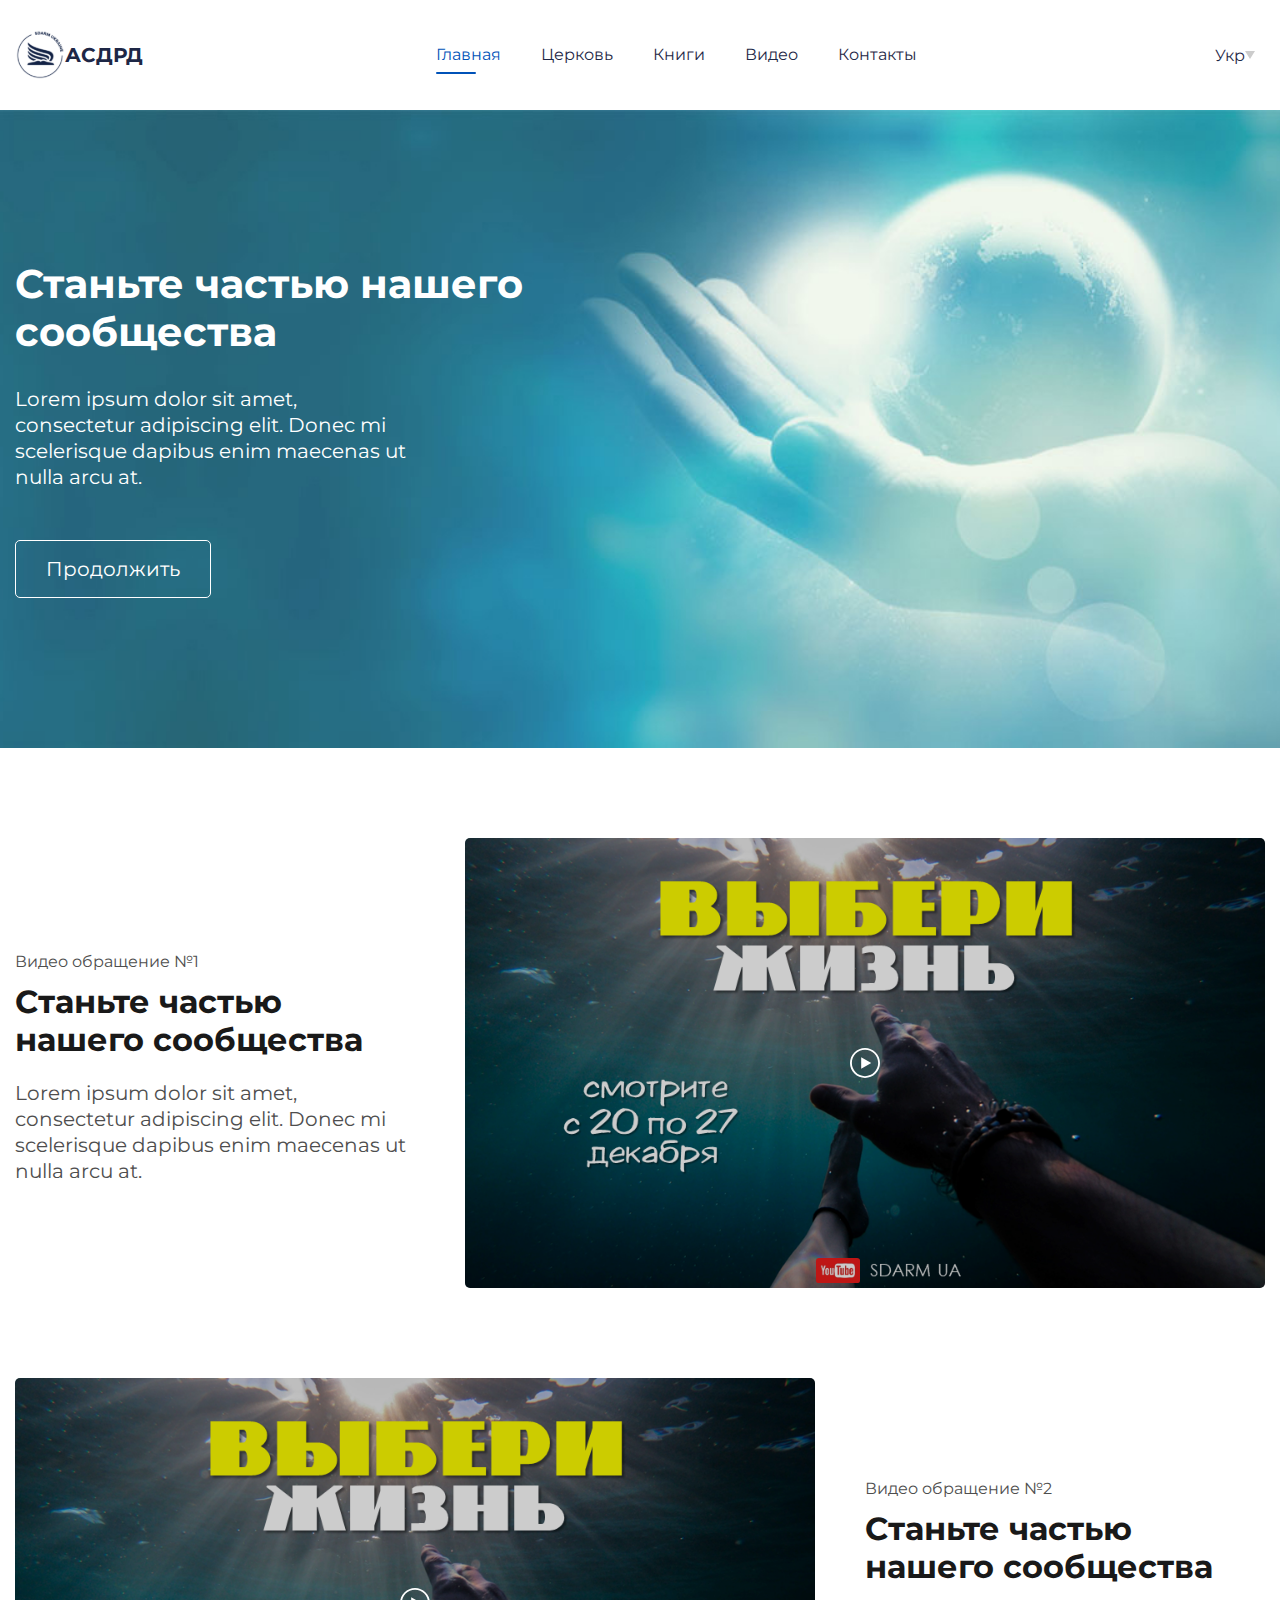
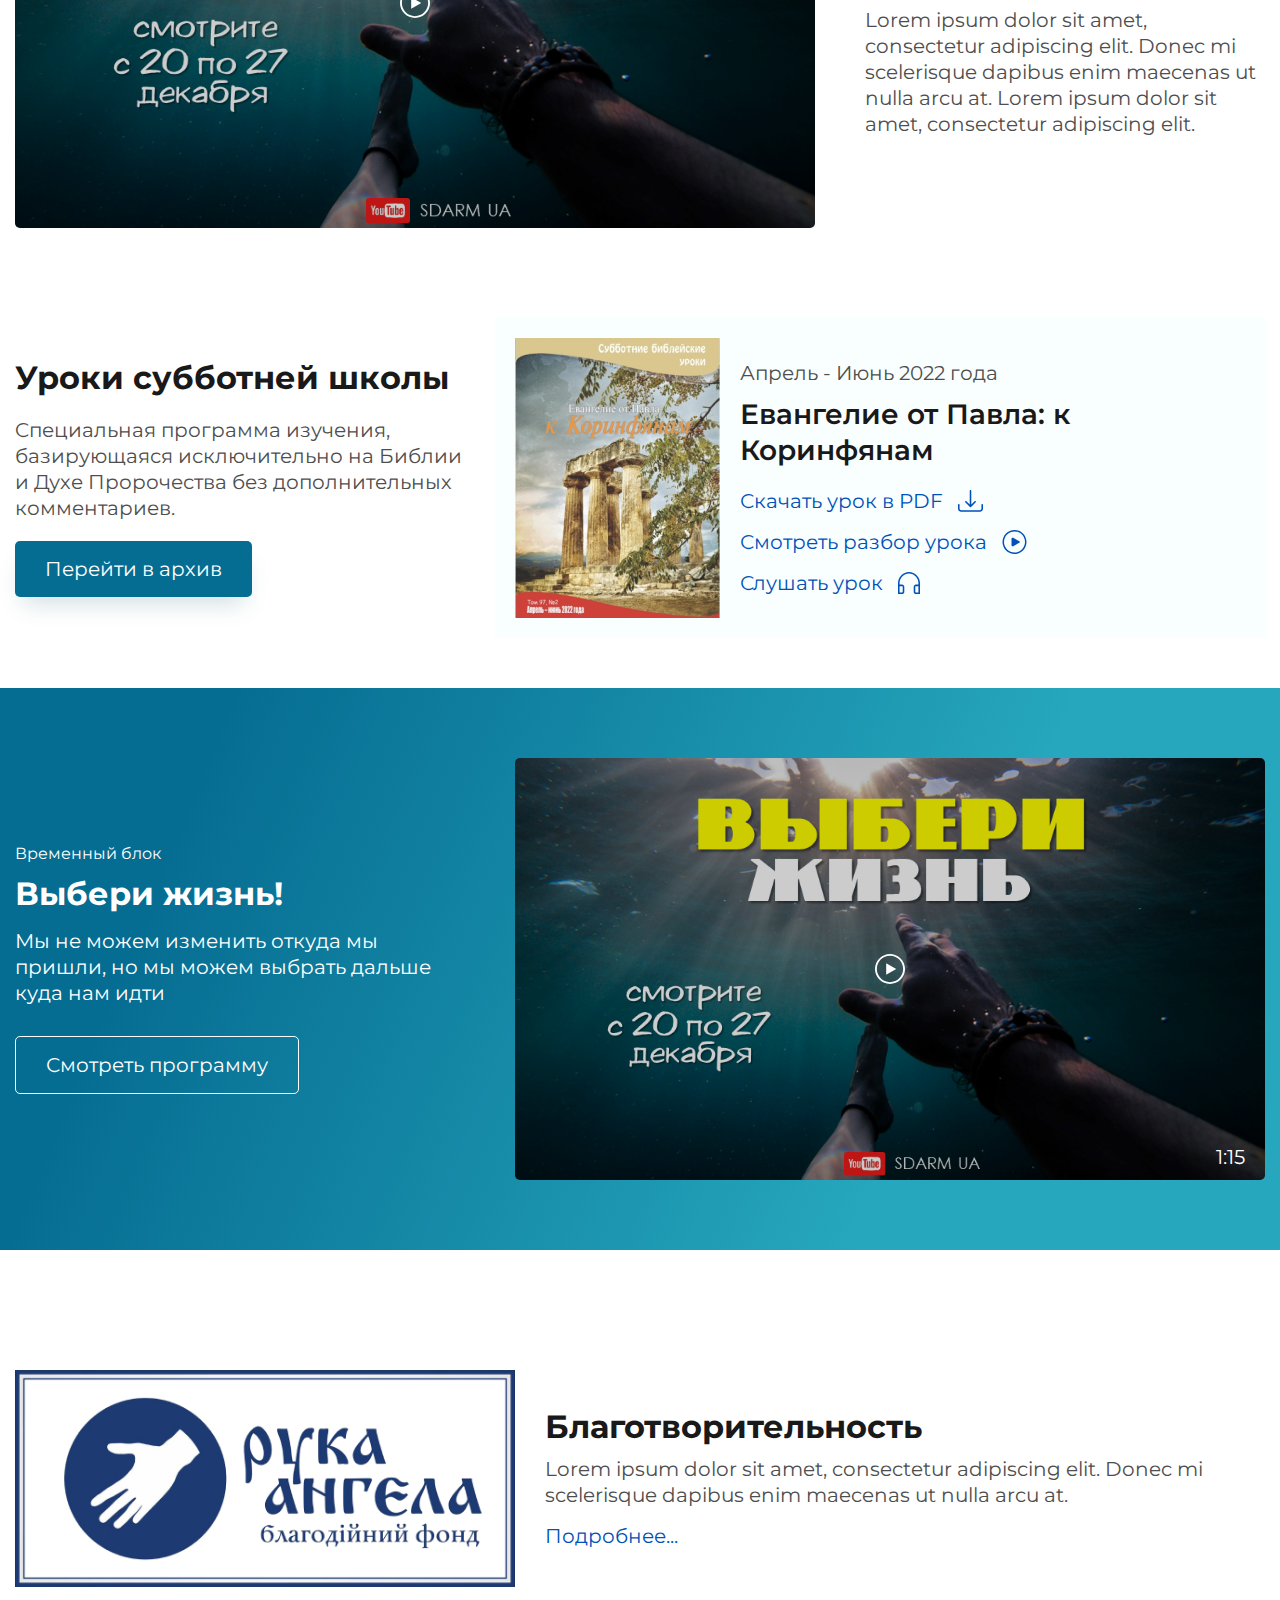
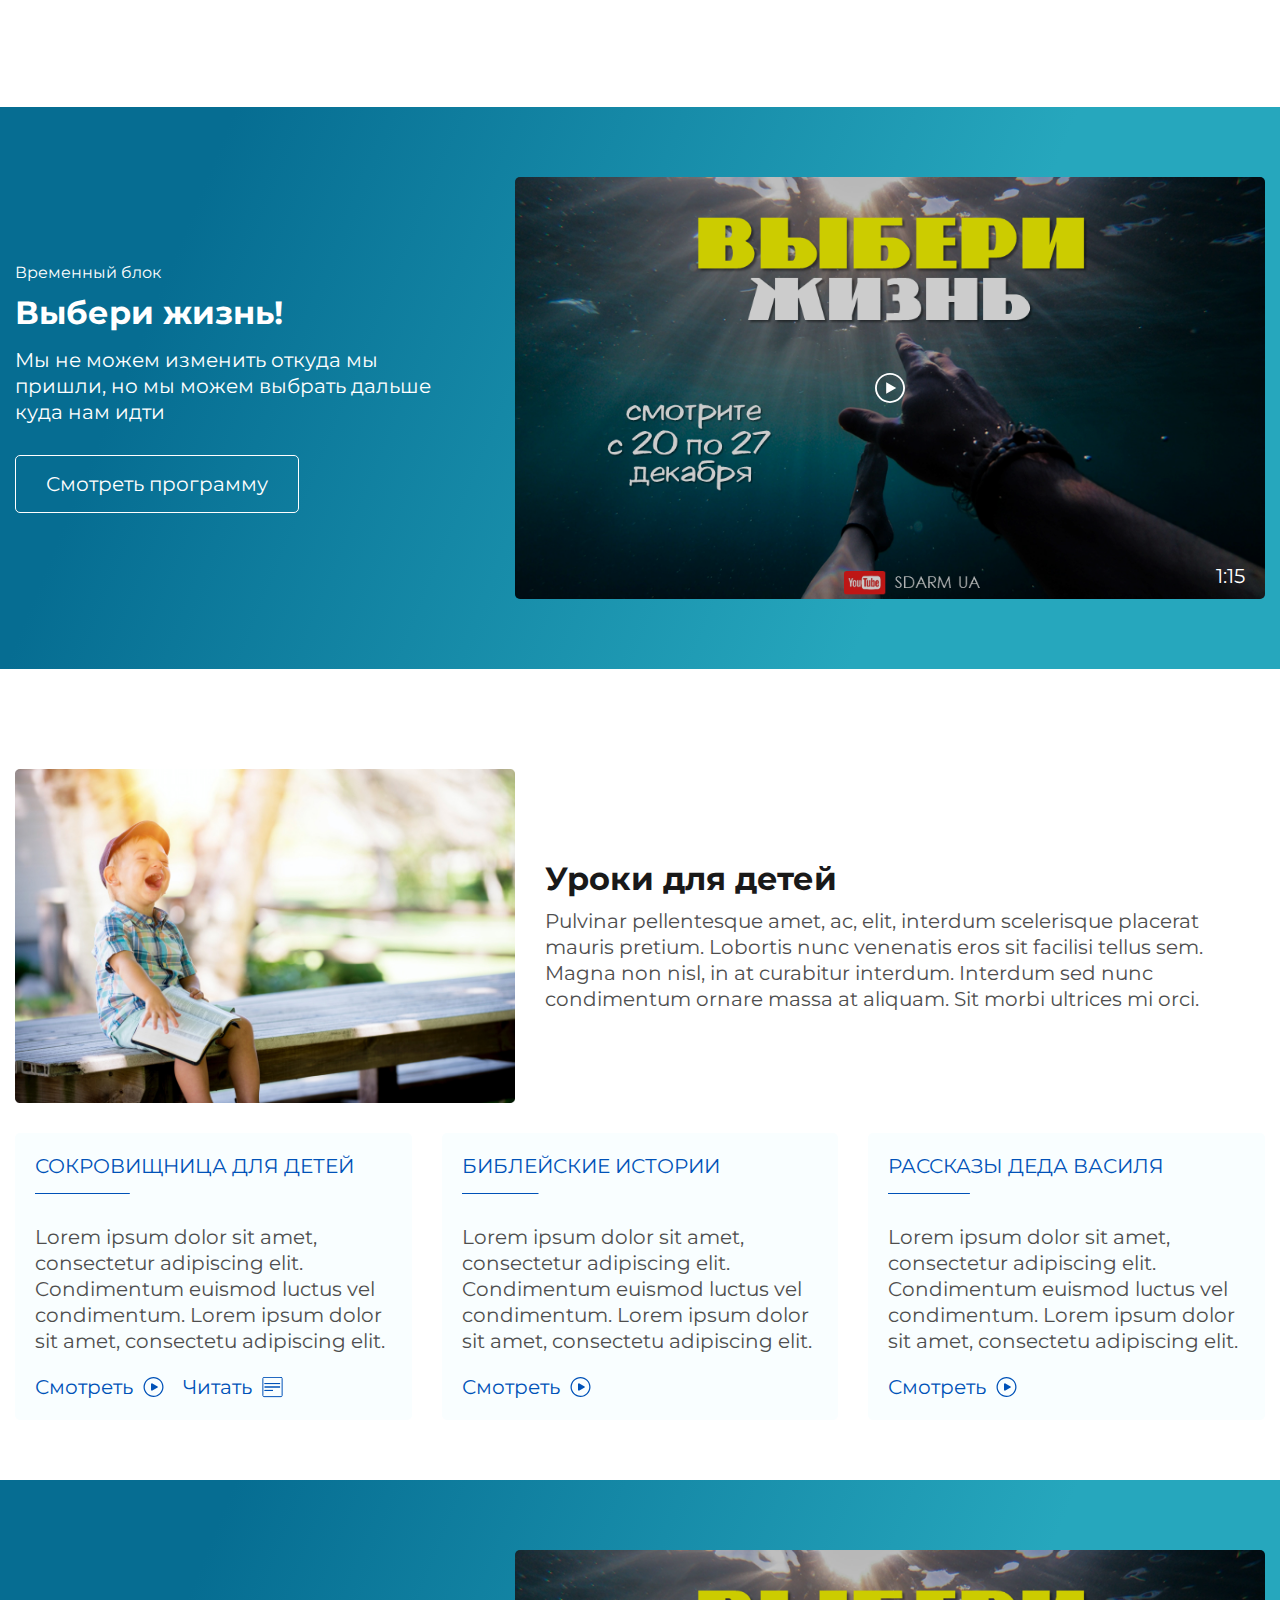
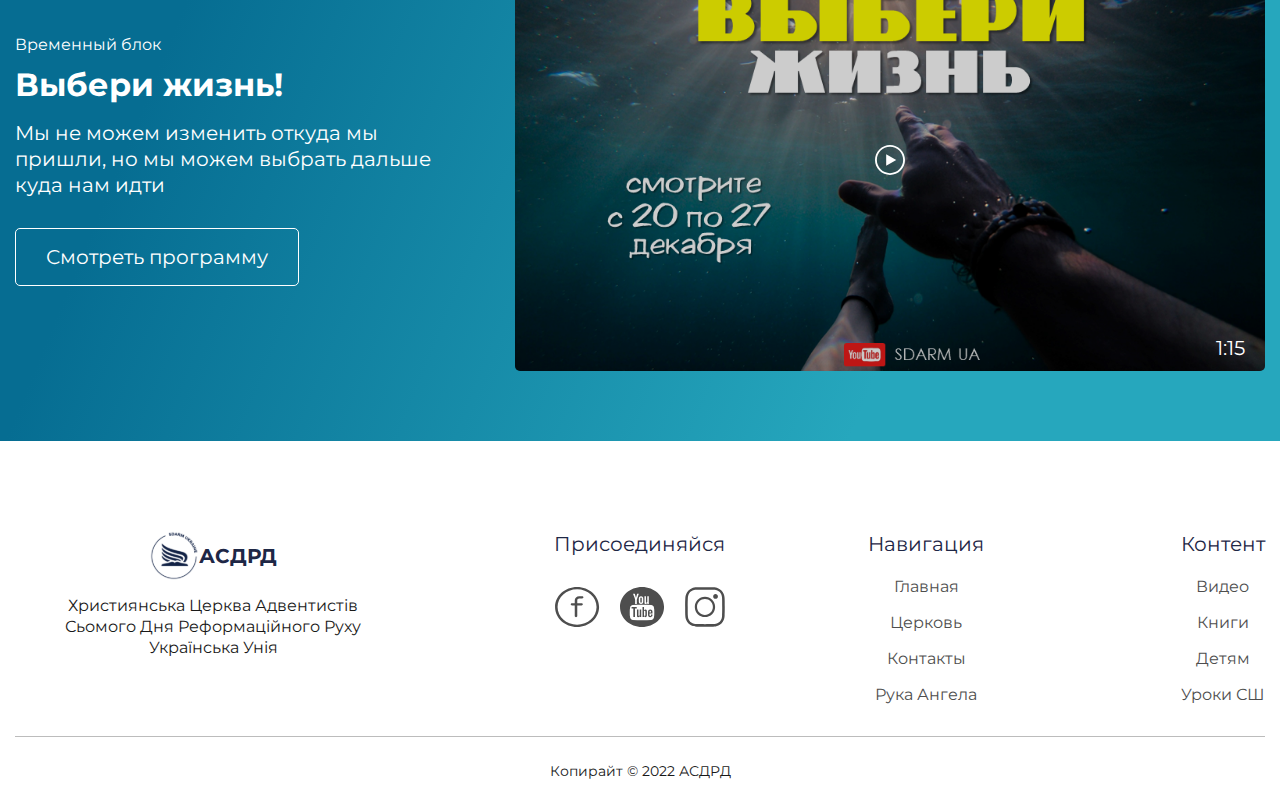
==== commit 502af75f: "Add files via upload" ====
--- a/index.html
+++ b/index.html
@@ -46,8 +46,8 @@
 
                                 <nav class="burger-menu__nav">
                                 
-                                        <a href="#!">Церковь</a>
-                                        <a href="#!">Книги</a>
+                                        <a href="church.html">Церковь</a>
+                                        <a href="books.html">Книги</a>
                                         <a href="#!">Видео</a>
                                         <a href="#!">Контакты</a>
                                     
@@ -357,20 +357,19 @@
     <footer class="footer">
         <div class="container">
 
-            <div class="footer__row">
-
-                <div class="footer__col">
+            <div class="footer__row row-3">
+
+                <div class="footer__col col-3">
                     <div class="footer-church__name">
-                        
                         <a href="./index.html" class="logo">
                             <img class="logo__img" src="./img/logo.svg" alt="Logo-img">
                             <span class="logo__text">асдрд</span>
                         </a>
-                        <p class="text-color">Християнська Церква Адвентистів Сьомого Дня Реформаційного Руху Українська Унія</p>
-                    </div>
-                </div>
-
-                <div class="footer__col">
+                        <p>Християнська Церква Адвентистів Сьомого Дня Реформаційного Руху Українська Унія</p>
+                    </div>
+                </div>
+
+                <div class="footer__col col-3">
                     <div class="social-block">
                         <div class="social-title">Присоединяйся</div>
                         <div class="social-icon">
@@ -393,28 +392,28 @@
                     </div>
                 </div>
 
-                <div class="footer__col">
-                    <div class="footer-menu">
-                            <h5 class="footer-menu__heading">Навигация</h5>
-                            <ul>
-                                <li><a href="#">Главная</a></li>
-                                <li><a href="#">Церковь</a></li>
-                                <li><a href="#">Контакты</a></li>
-                                <li><a href="#">Рука Ангела</a></li>
-                            </ul>
-                    </div>
-                </div>
-                <div class="footer__col">
-                    <div class="footer-menu">
-                            <h5 class="footer-menu__heading">Контент</h5>
-                            <ul>
-                                <li><a href="#">Видео</a></li>
-                                <li><a href="#">Книги</a></li>
-                                <li><a href="#">Детям</a></li>
-                                <li><a href="#">Уроки СШ</a></li>   
-                            </ul>
-                    </div>
-                </div>
+                
+                    <div class="footer__col footer-menu__row col-3">
+                        <div class="footer-menu">
+                                <h5 class="footer-menu__heading">Навигация</h5>
+                                <ul>
+                                    <li><a href="#">Главная</a></li>
+                                    <li><a href="#">Церковь</a></li>
+                                    <li><a href="#">Контакты</a></li>
+                                    <li><a href="#">Рука Ангела</a></li>
+                                </ul>
+                        </div>
+                    
+                        <div class="footer-menu">
+                                <h5 class="footer-menu__heading">Контент</h5>
+                                <ul>
+                                    <li><a href="#">Видео</a></li>
+                                    <li><a href="#">Книги</a></li>
+                                    <li><a href="#">Детям</a></li>
+                                    <li><a href="#">Уроки СШ</a></li>   
+                                </ul>
+                        </div>
+                    </div>
                 
             </div>
 
--- a/css/style.css
+++ b/css/style.css
@@ -15,6 +15,27 @@
     width: 100%;
   }
 }
+.row-4 {
+  display: flex;
+  flex-wrap: wrap;
+  margin: 0 -15px -30px;
+}
+
+.col-4 {
+  width: 25%;
+  padding: 0 15px 30px;
+}
+
+@media (max-width: 991px) {
+  .col-4 {
+    width: 50%;
+  }
+}
+@media (max-width: 767px) {
+  .col-4 {
+    width: 100%;
+  }
+}
 .text-links, .lessons-read, .lessons-watch, .mission__link, .lesson-audio, .lesson-video, .lesson-load {
   color: #0052B8;
 }
@@ -22,7 +43,7 @@
   text-decoration: underline;
 }
 
-.titles-h2, .description-lessons__heading, .mission__heading, .video-content__heading, .sabbat-school-archive__heading, .video-invite__heading {
+.titles-h2, .contacts__text h2, .benefit-christian__col h2, .description-lessons__heading, .mission__heading, .video-content__heading, .sabbat-school-archive__heading, .video-invite__heading {
   font-size: 2rem;
   font-weight: 700;
   line-height: 120%;
@@ -34,7 +55,7 @@
   color: #4E4E4E;
 }
 
-.description-color, .children-lessons__body p, .description-lessons__text, .mission__text, .sabbat-school-lesson__date, .sabbat-school-archive__text p, .video-invite__text p {
+.description-color, .our-team__body p, .church-card__body p, .benefit-christian__col p, .children-lessons__body p, .description-lessons__text, .mission__text, .sabbat-school-lesson__date, .sabbat-school-archive__text p, .video-invite__text p {
   color: #4E4E4E;
 }
 
@@ -196,6 +217,12 @@
   top: 2px;
 }
 
+@media (max-width: 500px) {
+  .button {
+    padding: 10px 22px;
+    font-size: 0.875rem;
+  }
+}
 .burger-menu {
   display: none;
 }
@@ -457,20 +484,21 @@
      object-fit: cover;
 }
 
-@media (max-width: 810px) {
-  .img__overlay {
+@media (max-width: 1230px) {
+  .home {
+    padding-top: calc(50px + 100 * (100vw - 320px) / 910);
+    padding-bottom: calc(50px + 100 * (100vw - 320px) / 910);
+  }
+  .home__heading {
+    font-size: calc(24px + 16 * (100vw - 320px) / 910);
+  }
+  .home__text {
+    font-size: calc(16px + 4 * (100vw - 320px) / 910);
+  }
+}
+@media (max-width: 720px) {
+  .home__img .img__overlay {
     background-color: rgba(0, 0, 0, 0.4);
-  }
-}
-@media (max-width: 495px) {
-  .home {
-    padding: 50px 0;
-  }
-  .home__heading {
-    font-size: 26px;
-  }
-  .home__text {
-    font-size: 16px;
   }
 }
 .video-invite-general {
@@ -592,7 +620,7 @@
   position: absolute;
   top: 50%;
   transform: translateY(-50%);
-  background-image: url("./../../img/sabbatSchool/load.svg");
+  background-image: url("./../img/sabbatSchool/load.svg");
   background-position: center;
   background-size: auto;
   background-repeat: no-repeat;
@@ -610,7 +638,7 @@
   position: absolute;
   top: 50%;
   transform: translateY(-50%);
-  background-image: url("./../../img/sabbatSchool/lesson-video.svg");
+  background-image: url("./../img/sabbatSchool/lesson-video.svg");
   background-position: center;
   background-size: auto;
   background-repeat: no-repeat;
@@ -628,7 +656,7 @@
   position: absolute;
   top: 50%;
   transform: translateY(-50%);
-  background-image: url("./../../img/sabbatSchool/lesson-audio.svg");
+  background-image: url("./../img/sabbatSchool/lesson-audio.svg");
   background-position: center;
   background-size: auto;
   background-repeat: no-repeat;
@@ -911,7 +939,7 @@
   height: 21px;
   top: 50%;
   transform: translateY(-50%);
-  background-image: url(../../img/children/lessons-play.svg);
+  background-image: url(./../img/children/lessons-play.svg);
   background-position: center;
   background-size: auto;
   background-repeat: no-repeat;
@@ -929,7 +957,7 @@
   height: 21px;
   top: 50%;
   transform: translateY(-50%);
-  background-image: url(../../img/children/lessons-read.svg);
+  background-image: url(./../img/children/lessons-read.svg);
   background-position: center;
   background-size: auto;
   background-repeat: no-repeat;
@@ -947,15 +975,6 @@
   padding: 90px 0 25px 0;
   background-color: #fff;
 }
-.footer__row {
-  display: flex;
-  flex-wrap: wrap;
-  margin: 0 -15px -30px;
-}
-.footer__col {
-  width: 25%;
-  padding: 0 15px 30px;
-}
 
 .footer-church__name {
   display: flex;
@@ -971,19 +990,23 @@
 .footer-church__name p {
   margin-top: 15px;
   font-size: 1rem;
-}
-
-.footer-menu {
-  display: flex;
-  flex-direction: column;
+  max-width: 300px;
+}
+
+.footer-menu__row {
+  display: flex;
+  justify-content: space-between;
   align-items: center;
   text-align: center;
-  height: 100%;
-  overflow: hidden;
 }
 
 .footer-menu__heading {
   margin-bottom: 15px;
+  color: #1E2746;
+}
+
+.footer-menu ul li + li {
+  margin-top: 10px;
 }
 
 .footer-menu ul li a {
@@ -1005,6 +1028,7 @@
 
 .social-title {
   margin-bottom: 30px;
+  color: #1E2746;
 }
 
 .social-icon {
@@ -1036,78 +1060,63 @@
 
 @media (max-width: 1230px) {
   .footer {
-    padding-top: calc(50px + 50 * (100vw - 320px) / 910);
-  }
-}
-@media (max-width: 888px) {
-  .footer__col {
-    width: 50%;
-  }
-}
-@media (max-width: 520px) {
+    padding-top: calc(50px + 40 * (100vw - 320px) / 940);
+  }
+}
+@media (max-width: 880px) {
   .footer__col {
     width: 100%;
   }
-}
-.benefit {
+  .footer-menu__row {
+    justify-content: space-evenly;
+  }
+}
+.benefit-christian {
   padding: 70px 0;
 }
-
-.benefit__row {
+.benefit-christian__row {
   display: flex;
   flex-direction: column;
   align-items: center;
   text-align: center;
 }
-
-.benefit__col {
+.benefit-christian__col {
   max-width: 700px;
-}
-.benefit__col h2 {
-  margin-bottom: 30px;
-}
-.benefit__col p {
+  text-align: center;
+}
+.benefit-christian__col h2 {
+  margin-bottom: 20px;
+}
+.benefit-christian__col p {
   max-width: 600px;
 }
 
 @media (max-width: 1230px) {
-  .benefit {
+  .benefit-christian {
     padding-top: calc(40px + 30 * (100vw - 320px) / 910);
     padding-bottom: calc(40px + 30 * (100vw - 320px) / 910);
   }
-  .benefit__col h2 {
-    font-size: calc(28px + 4 * (100vw - 320px) / 910);
-  }
-  .benefit__col p {
+  .benefit-christian__col h2 {
+    font-size: calc(24px + 8 * (100vw - 320px) / 910);
+  }
+  .benefit-christian__col p {
     font-size: calc(16px + 4 * (100vw - 320px) / 910);
   }
 }
-.church__row {
-  display: flex;
-  flex-wrap: wrap;
-  margin: 0 -15px -30px;
-}
-
-.church__col {
-  width: 33.33333%;
-  padding: 0 15px 30px;
-}
-
-.church__card {
+.church-card {
   display: flex;
   flex-direction: column;
   border-radius: 5px;
   overflow: hidden;
   height: 100%;
 }
-
-.church__card-img {
+.church-card__img {
   height: 278px;
   overflow: hidden;
   width: 100%;
   border-radius: 5px;
 }
-.church__card-img img {
+.church-card__img img {
   display: block;
   width: 100%;
   height: 100%;
@@ -1115,29 +1124,27 @@
      object-fit: cover;
 }
 
-.church__card-body {
+.church-card__body {
   padding: 15px;
   flex: 1;
   display: flex;
   flex-direction: column;
-}
-.church__card-body h4 {
+  align-items: center;
+}
+.church-card__body h4 {
   font-size: 20px;
   font-weight: 600;
   text-align: center;
   margin-bottom: 15px;
 }
-.church__card-body p {
+.church-card__body p {
   text-align: center;
   flex: 1;
   margin-bottom: 20px;
 }
 
 @media (max-width: 1230px) {
-  .church__card-body h4 {
-    font-size: calc(16px + 4 * (100vw - 320px) / 910);
-  }
-  .church__card-body p {
+  .church-card__body h4, .church-card__body p {
     font-size: calc(16px + 4 * (100vw - 320px) / 910);
   }
 }
@@ -1151,17 +1158,6 @@
     width: 100%;
   }
 }
-.our-team__row {
-  display: flex;
-  flex-wrap: wrap;
-  margin: 0 -15px 30px;
-}
-
-.our-team__col {
-  padding: 0 15px 30px;
-  width: 25%;
-}
-
 .our-team__card {
   padding: 20px;
   overflow: hidden;
@@ -1193,11 +1189,12 @@
   flex-direction: column;
 }
 .our-team__body h5 {
-  font-size: 24px;
+  font-size: 20px;
   text-align: center;
   margin-bottom: 15px;
 }
 .our-team__body p {
+  font-size: 1rem;
   flex: 1;
   text-align: center;
 }
@@ -1209,31 +1206,9 @@
        column-gap: 20px;
 }
 
-@media (max-width: 991px) {
-  .our-team__col {
-    width: 50%;
-  }
-}
-@media (max-width: 767px) {
-  .our-team__col {
-    width: 100%;
-  }
-}
 .books {
   padding: 50px 0;
 }
-
-.books__row {
-  display: flex;
-  flex-wrap: wrap;
-  margin: 0 -15px -30px;
-}
-
-.books__col {
-  width: 25%;
-  padding: 0 15px 30px;
-}
-
 .books__card {
   overflow: hidden;
   height: 100%;
@@ -1241,11 +1216,12 @@
   flex-direction: column;
   background-color: #F9FEFF;
 }
-
 .books__img {
   height: 400px;
+  width: 180px;
+  padding: 25px;
   overflow: hidden;
-  width: 100%;
+  width: auto;
 }
 .books__img img {
   display: block;
@@ -1254,7 +1230,6 @@
   -o-object-fit: cover;
      object-fit: cover;
 }
-
 .books__body {
   padding: 15px;
   flex: 1;
@@ -1278,13 +1253,13 @@
   justify-content: space-evenly;
 }
 
-@media (max-width: 991px) {
-  .books__col {
-    width: 50%;
-  }
-}
-@media (max-width: 767px) {
-  .books__col {
-    width: 100%;
-  }
+.contacts {
+  height: 120px;
+  background: linear-gradient(112.36deg, #066D92 15.58%, #26A7BD 71.5%);
+}
+.contacts__text {
+  padding: 40px 0 40px 0;
+}
+.contacts__text h2 {
+  color: #fff;
 }